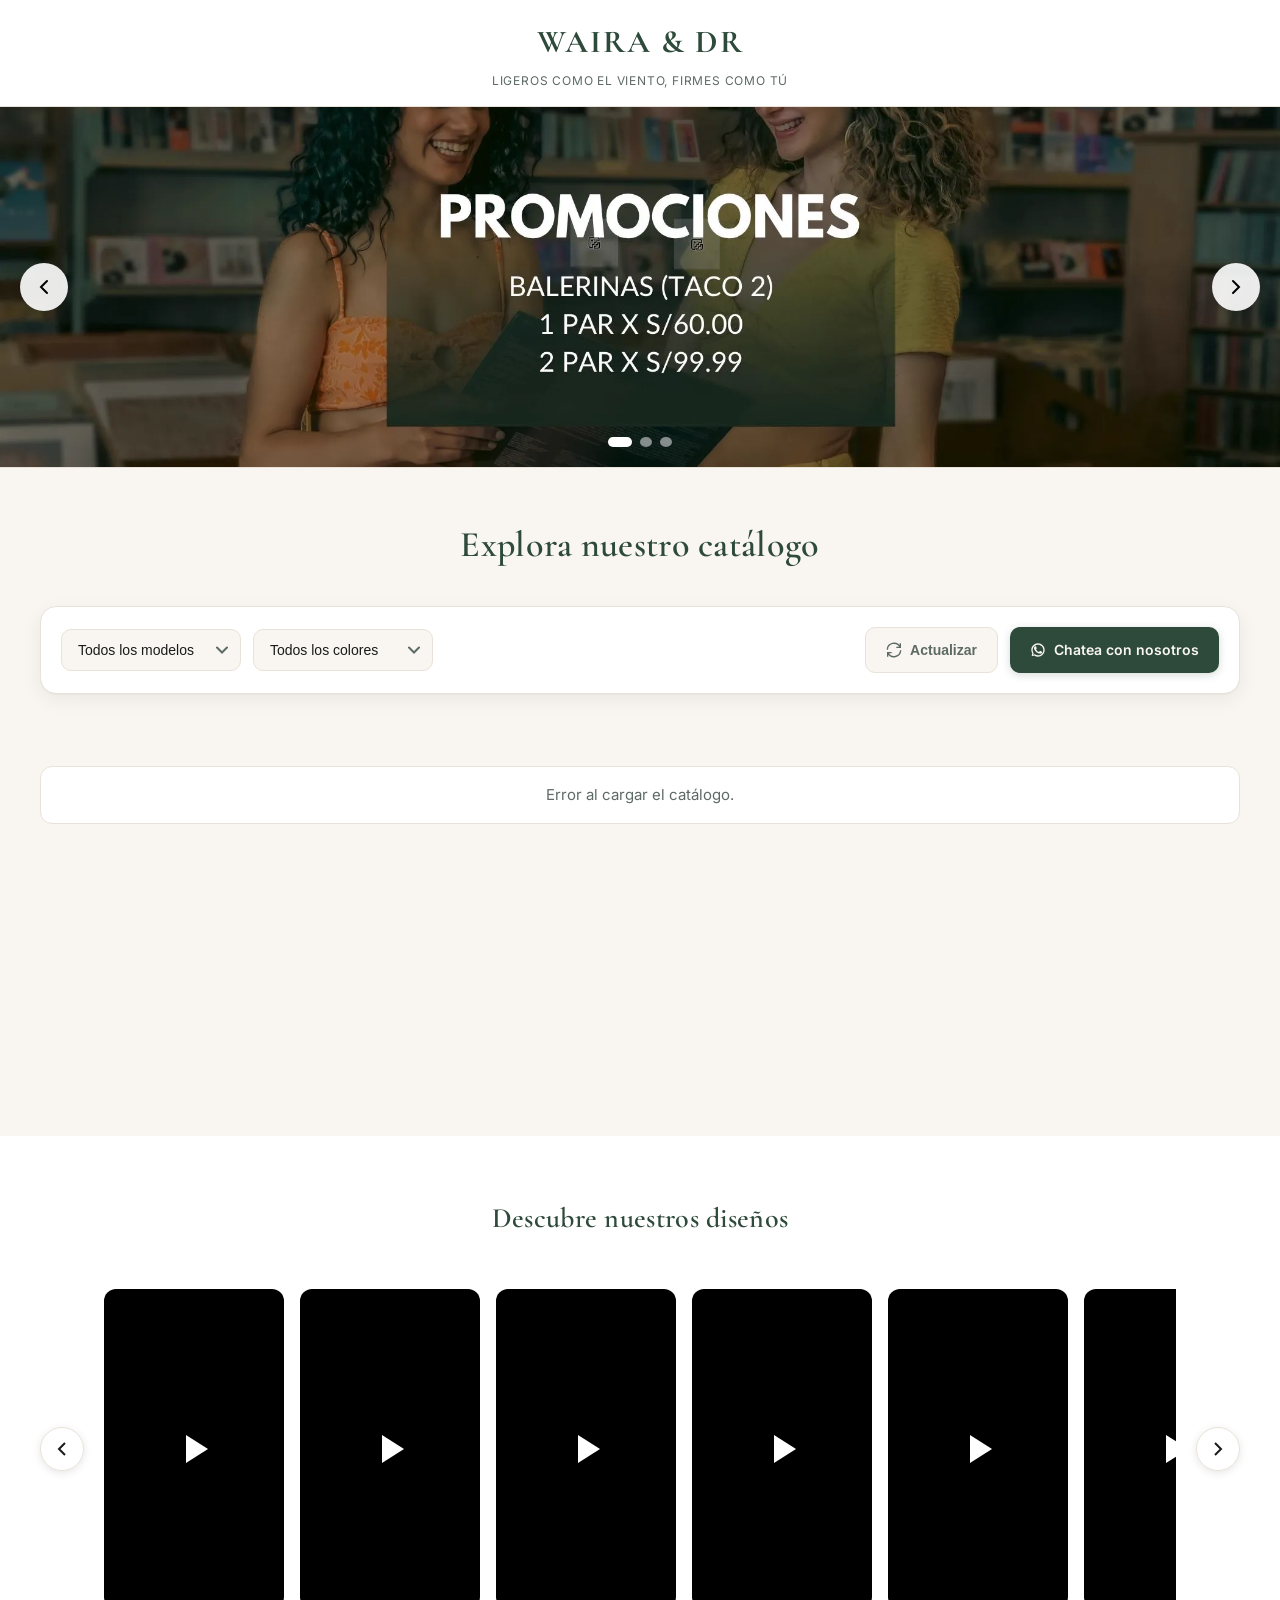
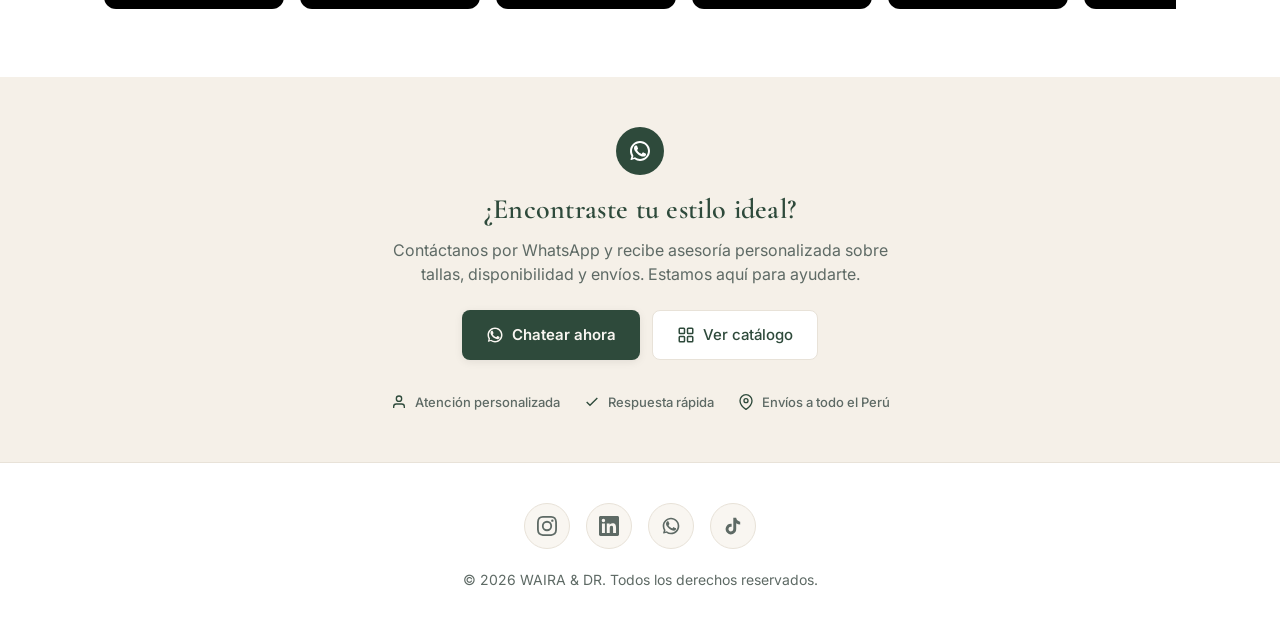
==== index.html @ fc1525b1 "portadas web primer intento" ====
<!doctype html>
<html lang="es">
<head>
  <meta charset="utf-8" />
  <meta name="viewport" content="width=device-width, initial-scale=1" />
  <title>WAIRA & DR — Calzado femenino</title>
  <meta name="description" content="Calzado femenino con estética cálida. Descubre modelos por nombre y color, tallas disponibles y stock consolidado.">
  <!-- Tipografías -->
  <link rel="preconnect" href="https://fonts.gstatic.com" crossorigin>
  <link rel="preconnect" href="https://fonts.googleapis.com">
  <link href="https://fonts.googleapis.com/css2?family=Cormorant+Garamond:wght@500;600;700&family=Inter:wght@400;500;600;700&display=swap" rel="stylesheet">
  <link rel="stylesheet" href="styles.css" />
</head>
<body>
  <!-- Header moderno -->
  <header class="hero-nav">
    <div class="hero-nav-content">
      <strong class="logo-large">WAIRA & DR</strong>
      <p class="tagline">Ligeros como el viento, firmes como tú</p>
    </div>
  </header>

  <!-- Hero section con carrusel -->
  <section class="hero">
    <div class="carousel">
      <div class="carousel-track" id="carouselTrack">
        <!-- Slide 1 -->
        <div class="carousel-slide">
          <img src="assets/img/hero-1.webp" alt="Colección WAIRA & DR" loading="eager">
        </div>
        <!-- Slide 2 -->
        <div class="carousel-slide">
          <img src="assets/img/hero-2.webp" alt="Calzado minimalista" loading="eager">
        </div>
        <!-- Slide 3 -->
        <div class="carousel-slide">
          <img src="assets/img/hero-3.webp" alt="Nuevos diseños" loading="eager">
        </div>
      </div>

      <!-- Navegación -->
      <button class="carousel-nav carousel-nav-prev" aria-label="Anterior">
        <svg width="24" height="24" viewBox="0 0 24 24" fill="none" stroke="currentColor" stroke-width="2" stroke-linecap="round">
          <path d="M15 18l-6-6 6-6"/>
        </svg>
      </button>
      <button class="carousel-nav carousel-nav-next" aria-label="Siguiente">
        <svg width="24" height="24" viewBox="0 0 24 24" fill="none" stroke="currentColor" stroke-width="2" stroke-linecap="round">
          <path d="M9 18l6-6-6-6"/>
        </svg>
      </button>

      <!-- Indicadores -->
      <div class="carousel-indicators" id="carouselIndicators"></div>
    </div>
  </section>

  <!-- Catálogo -->
  <main class="catalog-section">
    <div class="catalog-container">
      <h2 class="catalog-title">Explora nuestro catálogo</h2>

      <!-- Filtros modernos -->
      <div class="filters-modern">
        <div class="filters-row">
          <select id="filtroNombre" class="filter-select">
            <option value="" selected>Todos los modelos</option>
          </select>
          <select id="filtroColor" class="filter-select">
            <option value="" selected>Todos los colores</option>
          </select>
          <!-- <label class="filter-checkbox">
            <input type="checkbox" id="soloDisp">
            <span>Solo disponibles</span>
          </label> -->
        </div>
        <div class="action-buttons">
          <button id="refresh" class="btn-refresh btn-secondary">
            <svg width="16" height="16" viewBox="0 0 24 24" fill="none" stroke="currentColor" stroke-width="2">
              <path d="M21.5 2v6h-6M2.5 22v-6h6M2 11.5a10 10 0 0 1 18.8-4.3M22 12.5a10 10 0 0 1-18.8 4.2"/>
            </svg>
            Actualizar
          </button>
          <a href="https://wa.me/51906396063?text=Hola%2C%20tengo%20una%20consulta%20sobre%20sus%20productos" target="_blank" rel="noopener noreferrer" class="btn-refresh btn-primary">
            <svg width="16" height="16" viewBox="0 0 24 24" fill="none" xmlns="http://www.w3.org/2000/svg">
              <path d="M17.472 14.382c-.297-.149-1.758-.867-2.03-.967-.273-.099-.471-.148-.67.15-.197.297-.767.966-.94 1.164-.173.199-.347.223-.644.075-.297-.15-1.255-.463-2.39-1.475-.883-.788-1.48-1.761-1.653-2.059-.173-.297-.018-.458.13-.606.134-.133.298-.347.446-.52.149-.174.198-.298.298-.497.099-.198.05-.371-.025-.52-.075-.149-.669-1.612-.916-2.207-.242-.579-.487-.5-.669-.51-.173-.008-.371-.01-.57-.01-.198 0-.52.074-.792.372-.272.297-1.04 1.016-1.04 2.479 0 1.462 1.065 2.875 1.213 3.074.149.198 2.096 3.2 5.077 4.487.709.306 1.262.489 1.694.625.712.227 1.36.195 1.871.118.571-.085 1.758-.719 2.006-1.413.248-.694.248-1.289.173-1.413-.074-.124-.272-.198-.57-.347z" fill="currentColor"/>
              <path d="M12 2C6.477 2 2 6.477 2 12c0 1.89.525 3.66 1.438 5.168L2.546 20.2c-.157.47.302.928.772.772l3.032-.892A9.958 9.958 0 0012 22c5.523 0 10-4.477 10-10S17.523 2 12 2zm0 18c-1.706 0-3.305-.535-4.61-1.447l-.33-.233-2.246.66.66-2.246-.233-.33A7.958 7.958 0 014 12c0-4.411 3.589-8 8-8s8 3.589 8 8-3.589 8-8 8z" fill="currentColor"/>
            </svg>
            Chatea con nosotros
          </a>
        </div>
      </div>

      <!-- Grid de productos -->
      <div id="grid" class="grid"></div>
      <p id="estado" class="catalog-status"></p>
    </div>
  </main>

  <!-- Sección de Videos -->
  <section class="video-section">
    <div class="video-container">
      <h2 class="video-section-title">Descubre nuestros diseños</h2>
      <div class="video-carousel">
        <button class="video-nav video-nav-prev" aria-label="Anterior">
          <svg width="24" height="24" viewBox="0 0 24 24" fill="none" stroke="currentColor" stroke-width="2">
            <path d="M15 18l-6-6 6-6"/>
          </svg>
        </button>

        <div class="video-thumbnails" id="videoThumbnails">
          <!-- Video 1 -->
          <div class="video-thumb" data-video="assets/video/video-1.mp4">
            <video muted playsinline preload="metadata">
              <source src="assets/video/video-1.mp4" type="video/mp4">
            </video>
            <div class="video-play-icon">
              <svg width="48" height="48" viewBox="0 0 24 24" fill="white">
                <path d="M8 5v14l11-7z"/>
              </svg>
            </div>
          </div>

          <!-- Video 2 -->
          <div class="video-thumb" data-video="assets/video/video-2.mp4">
            <video muted playsinline preload="metadata">
              <source src="assets/video/video-2.mp4" type="video/mp4">
            </video>
            <div class="video-play-icon">
              <svg width="48" height="48" viewBox="0 0 24 24" fill="white">
                <path d="M8 5v14l11-7z"/>
              </svg>
            </div>
          </div>

          <!-- Video 3 -->
          <div class="video-thumb" data-video="assets/video/video-3.mp4">
            <video muted playsinline preload="metadata">
              <source src="assets/video/video-3.mp4" type="video/mp4">
            </video>
            <div class="video-play-icon">
              <svg width="48" height="48" viewBox="0 0 24 24" fill="white">
                <path d="M8 5v14l11-7z"/>
              </svg>
            </div>
          </div>

          <!-- Video 4 -->
          <div class="video-thumb" data-video="assets/video/video-4.mp4">
            <video muted playsinline preload="metadata">
              <source src="assets/video/video-4.mp4" type="video/mp4">
            </video>
            <div class="video-play-icon">
              <svg width="48" height="48" viewBox="0 0 24 24" fill="white">
                <path d="M8 5v14l11-7z"/>
              </svg>
            </div>
          </div>

          <!-- Video 5 -->
          <div class="video-thumb" data-video="assets/video/video-5.mp4">
            <video muted playsinline preload="metadata">
              <source src="assets/video/video-5.mp4" type="video/mp4">
            </video>
            <div class="video-play-icon">
              <svg width="48" height="48" viewBox="0 0 24 24" fill="white">
                <path d="M8 5v14l11-7z"/>
              </svg>
            </div>
          </div>

          <!-- Video 6 -->
          <div class="video-thumb" data-video="assets/video/video-6.mp4">
            <video muted playsinline preload="metadata">
              <source src="assets/video/video-6.mp4" type="video/mp4">
            </video>
            <div class="video-play-icon">
              <svg width="48" height="48" viewBox="0 0 24 24" fill="white">
                <path d="M8 5v14l11-7z"/>
              </svg>
            </div>
          </div>

          <!-- Video 7 -->
          <div class="video-thumb" data-video="assets/video/video-7.mp4">
            <video muted playsinline preload="metadata">
              <source src="assets/video/video-7.mp4" type="video/mp4">
            </video>
            <div class="video-play-icon">
              <svg width="48" height="48" viewBox="0 0 24 24" fill="white">
                <path d="M8 5v14l11-7z"/>
              </svg>
            </div>
          </div>

          <!-- Video 8 -->
          <div class="video-thumb" data-video="assets/video/video-8.mp4">
            <video muted playsinline preload="metadata">
              <source src="assets/video/video-8.mp4" type="video/mp4">
            </video>
            <div class="video-play-icon">
              <svg width="48" height="48" viewBox="0 0 24 24" fill="white">
                <path d="M8 5v14l11-7z"/>
              </svg>
            </div>
          </div>
        </div>

        <button class="video-nav video-nav-next" aria-label="Siguiente">
          <svg width="24" height="24" viewBox="0 0 24 24" fill="none" stroke="currentColor" stroke-width="2">
            <path d="M9 18l6-6-6-6"/>
          </svg>
        </button>
      </div>
    </div>
  </section>

  <!-- Modal de Video -->
  <div class="video-modal" id="videoModal">
    <div class="video-modal-content">
      <button class="video-modal-close" id="closeModal" aria-label="Cerrar">
        <svg width="24" height="24" viewBox="0 0 24 24" fill="none" stroke="currentColor" stroke-width="2">
          <path d="M18 6L6 18M6 6l12 12"/>
        </svg>
      </button>

      <button class="video-modal-nav video-modal-prev" id="prevVideo" aria-label="Video anterior">
        <svg width="24" height="24" viewBox="0 0 24 24" fill="none" stroke="currentColor" stroke-width="2">
          <path d="M15 18l-6-6 6-6"/>
        </svg>
      </button>

      <video id="modalVideo" controls playsinline>
        <source src="" type="video/mp4">
      </video>

      <button class="video-modal-nav video-modal-next" id="nextVideo" aria-label="Siguiente video">
        <svg width="24" height="24" viewBox="0 0 24 24" fill="none" stroke="currentColor" stroke-width="2">
          <path d="M9 18l6-6-6-6"/>
        </svg>
      </button>

      <div class="video-pagination" id="videoPagination"></div>
    </div>
  </div>

  <!-- Sección CTA -->
  <section class="cta-section">
    <div class="cta-container">
      <div class="cta-icon">
        <svg viewBox="0 0 24 24" fill="none" xmlns="http://www.w3.org/2000/svg">
          <path d="M17.472 14.382c-.297-.149-1.758-.867-2.03-.967-.273-.099-.471-.148-.67.15-.197.297-.767.966-.94 1.164-.173.199-.347.223-.644.075-.297-.15-1.255-.463-2.39-1.475-.883-.788-1.48-1.761-1.653-2.059-.173-.297-.018-.458.13-.606.134-.133.298-.347.446-.52.149-.174.198-.298.298-.497.099-.198.05-.371-.025-.52-.075-.149-.669-1.612-.916-2.207-.242-.579-.487-.5-.669-.51-.173-.008-.371-.01-.57-.01-.198 0-.52.074-.792.372-.272.297-1.04 1.016-1.04 2.479 0 1.462 1.065 2.875 1.213 3.074.149.198 2.096 3.2 5.077 4.487.709.306 1.262.489 1.694.625.712.227 1.36.195 1.871.118.571-.085 1.758-.719 2.006-1.413.248-.694.248-1.289.173-1.413-.074-.124-.272-.198-.57-.347z" fill="currentColor"/>
          <path d="M12 2C6.477 2 2 6.477 2 12c0 1.89.525 3.66 1.438 5.168L2.546 20.2c-.157.47.302.928.772.772l3.032-.892A9.958 9.958 0 0012 22c5.523 0 10-4.477 10-10S17.523 2 12 2zm0 18c-1.706 0-3.305-.535-4.61-1.447l-.33-.233-2.246.66.66-2.246-.233-.33A7.958 7.958 0 014 12c0-4.411 3.589-8 8-8s8 3.589 8 8-3.589 8-8 8z" fill="currentColor"/>
        </svg>
      </div>

      <h2 class="cta-title">¿Encontraste tu estilo ideal?</h2>
      <p class="cta-subtitle">Contáctanos por WhatsApp y recibe asesoría personalizada sobre tallas, disponibilidad y envíos. Estamos aquí para ayudarte.</p>

      <div class="cta-buttons">
        <a href="https://wa.me/51906396063?text=Hola%2C%20me%20interesa%20conocer%20más%20sobre%20sus%20productos" target="_blank" rel="noopener noreferrer" class="btn-cta-primary">
          <svg viewBox="0 0 24 24" fill="none" xmlns="http://www.w3.org/2000/svg">
            <path d="M17.472 14.382c-.297-.149-1.758-.867-2.03-.967-.273-.099-.471-.148-.67.15-.197.297-.767.966-.94 1.164-.173.199-.347.223-.644.075-.297-.15-1.255-.463-2.39-1.475-.883-.788-1.48-1.761-1.653-2.059-.173-.297-.018-.458.13-.606.134-.133.298-.347.446-.52.149-.174.198-.298.298-.497.099-.198.05-.371-.025-.52-.075-.149-.669-1.612-.916-2.207-.242-.579-.487-.5-.669-.51-.173-.008-.371-.01-.57-.01-.198 0-.52.074-.792.372-.272.297-1.04 1.016-1.04 2.479 0 1.462 1.065 2.875 1.213 3.074.149.198 2.096 3.2 5.077 4.487.709.306 1.262.489 1.694.625.712.227 1.36.195 1.871.118.571-.085 1.758-.719 2.006-1.413.248-.694.248-1.289.173-1.413-.074-.124-.272-.198-.57-.347z" fill="currentColor"/>
            <path d="M12 2C6.477 2 2 6.477 2 12c0 1.89.525 3.66 1.438 5.168L2.546 20.2c-.157.47.302.928.772.772l3.032-.892A9.958 9.958 0 0012 22c5.523 0 10-4.477 10-10S17.523 2 12 2zm0 18c-1.706 0-3.305-.535-4.61-1.447l-.33-.233-2.246.66.66-2.246-.233-.33A7.958 7.958 0 014 12c0-4.411 3.589-8 8-8s8 3.589 8 8-3.589 8-8 8z" fill="currentColor"/>
          </svg>
          Chatear ahora
        </a>
        <a href="#grid" class="btn-cta-secondary">
          <svg viewBox="0 0 24 24" fill="none" stroke="currentColor" stroke-width="2" xmlns="http://www.w3.org/2000/svg">
            <rect x="3" y="3" width="7" height="7" rx="1"/>
            <rect x="14" y="3" width="7" height="7" rx="1"/>
            <rect x="14" y="14" width="7" height="7" rx="1"/>
            <rect x="3" y="14" width="7" height="7" rx="1"/>
          </svg>
          Ver catálogo
        </a>
      </div>

      <div class="cta-features">
        <div class="cta-feature">
          <svg viewBox="0 0 24 24" fill="none" stroke="currentColor" stroke-width="2" xmlns="http://www.w3.org/2000/svg">
            <path d="M20 21v-2a4 4 0 0 0-4-4H8a4 4 0 0 0-4 4v2"/>
            <circle cx="12" cy="7" r="4"/>
          </svg>
          Atención personalizada
        </div>
        <div class="cta-feature">
          <svg viewBox="0 0 24 24" fill="none" stroke="currentColor" stroke-width="2" xmlns="http://www.w3.org/2000/svg">
            <polyline points="20 6 9 17 4 12"/>
          </svg>
          Respuesta rápida
        </div>
        <div class="cta-feature">
          <svg viewBox="0 0 24 24" fill="none" stroke="currentColor" stroke-width="2" xmlns="http://www.w3.org/2000/svg">
            <path d="M21 10c0 7-9 13-9 13s-9-6-9-13a9 9 0 0 1 18 0z"/>
            <circle cx="12" cy="10" r="3"/>
          </svg>
          Envíos a todo el Perú
        </div>
      </div>
    </div>
  </section>

  <!-- Footer con redes sociales -->
  <footer class="footer">
    <div class="footer-content">
      <!-- Redes sociales -->
      <div class="social-links">
        <a href="https://www.instagram.com/waira.dr/" target="_blank" rel="noopener noreferrer" aria-label="Instagram" class="social-link">
          <svg width="24" height="24" viewBox="0 0 24 24" fill="none" xmlns="http://www.w3.org/2000/svg">
            <path d="M12 2.163c3.204 0 3.584.012 4.85.07 3.252.148 4.771 1.691 4.919 4.919.058 1.265.069 1.645.069 4.849 0 3.205-.012 3.584-.069 4.849-.149 3.225-1.664 4.771-4.919 4.919-1.266.058-1.644.07-4.85.07-3.204 0-3.584-.012-4.849-.07-3.26-.149-4.771-1.699-4.919-4.92-.058-1.265-.07-1.644-.07-4.849 0-3.204.013-3.583.07-4.849.149-3.227 1.664-4.771 4.919-4.919 1.266-.057 1.645-.069 4.849-.069zM12 0C8.741 0 8.333.014 7.053.072 2.695.272.273 2.69.073 7.052.014 8.333 0 8.741 0 12c0 3.259.014 3.668.072 4.948.2 4.358 2.618 6.78 6.98 6.98C8.333 23.986 8.741 24 12 24c3.259 0 3.668-.014 4.948-.072 4.354-.2 6.782-2.618 6.979-6.98.059-1.28.073-1.689.073-4.948 0-3.259-.014-3.667-.072-4.947-.196-4.354-2.617-6.78-6.979-6.98C15.668.014 15.259 0 12 0zm0 5.838a6.162 6.162 0 100 12.324 6.162 6.162 0 000-12.324zM12 16a4 4 0 110-8 4 4 0 010 8zm6.406-11.845a1.44 1.44 0 100 2.881 1.44 1.44 0 000-2.881z" fill="currentColor"/>
          </svg>
        </a>
        <a href="https://www.linkedin.com/company/waira-dr/" target="_blank" rel="noopener noreferrer" aria-label="LinkedIn" class="social-link">
          <svg width="24" height="24" viewBox="0 0 24 24" fill="none" xmlns="http://www.w3.org/2000/svg">
            <path d="M20.447 20.452h-3.554v-5.569c0-1.328-.027-3.037-1.852-3.037-1.853 0-2.136 1.445-2.136 2.939v5.667H9.351V9h3.414v1.561h.046c.477-.9 1.637-1.85 3.37-1.85 3.601 0 4.267 2.37 4.267 5.455v6.286zM5.337 7.433a2.062 2.062 0 01-2.063-2.065 2.064 2.064 0 112.063 2.065zm1.782 13.019H3.555V9h3.564v11.452zM22.225 0H1.771C.792 0 0 .774 0 1.729v20.542C0 23.227.792 24 1.771 24h20.451C23.2 24 24 23.227 24 22.271V1.729C24 .774 23.2 0 22.222 0h.003z" fill="currentColor"/>
          </svg>
        </a>
        <a href="https://wa.me/51906396063" target="_blank" rel="noopener noreferrer" aria-label="WhatsApp" class="social-link">
          <svg width="24" height="24" viewBox="0 0 24 24" fill="none" xmlns="http://www.w3.org/2000/svg">
            <path d="M17.472 14.382c-.297-.149-1.758-.867-2.03-.967-.273-.099-.471-.148-.67.15-.197.297-.767.966-.94 1.164-.173.199-.347.223-.644.075-.297-.15-1.255-.463-2.39-1.475-.883-.788-1.48-1.761-1.653-2.059-.173-.297-.018-.458.13-.606.134-.133.298-.347.446-.52.149-.174.198-.298.298-.497.099-.198.05-.371-.025-.52-.075-.149-.669-1.612-.916-2.207-.242-.579-.487-.5-.669-.51-.173-.008-.371-.01-.57-.01-.198 0-.52.074-.792.372-.272.297-1.04 1.016-1.04 2.479 0 1.462 1.065 2.875 1.213 3.074.149.198 2.096 3.2 5.077 4.487.709.306 1.262.489 1.694.625.712.227 1.36.195 1.871.118.571-.085 1.758-.719 2.006-1.413.248-.694.248-1.289.173-1.413-.074-.124-.272-.198-.57-.347z" fill="currentColor"/>
            <path d="M12 2C6.477 2 2 6.477 2 12c0 1.89.525 3.66 1.438 5.168L2.546 20.2c-.157.47.302.928.772.772l3.032-.892A9.958 9.958 0 0012 22c5.523 0 10-4.477 10-10S17.523 2 12 2zm0 18c-1.706 0-3.305-.535-4.61-1.447l-.33-.233-2.246.66.66-2.246-.233-.33A7.958 7.958 0 014 12c0-4.411 3.589-8 8-8s8 3.589 8 8-3.589 8-8 8z" fill="currentColor"/>
          </svg>
        </a>
        <a href="https://www.tiktok.com/@waira.dr" target="_blank" rel="noopener noreferrer" aria-label="TikTok" class="social-link">
          <svg width="24" height="24" viewBox="0 0 24 24" fill="none" xmlns="http://www.w3.org/2000/svg">
            <path d="M19.59 6.69a4.83 4.83 0 01-3.77-4.25V2h-3.45v13.67a2.89 2.89 0 01-5.2 1.74 2.89 2.89 0 012.31-4.64 2.93 2.93 0 01.88.13V9.4a6.84 6.84 0 00-1-.05A6.33 6.33 0 005 20.1a6.34 6.34 0 0010.86-4.43v-7a8.16 8.16 0 004.77 1.52v-3.4a4.85 4.85 0 01-1-.1z" fill="currentColor"/>
          </svg>
        </a>
      </div>

      <p class="footer-text">&copy; <span id="year"></span> WAIRA & DR. Todos los derechos reservados.</p>
    </div>
  </footer>

  <script>
    // Año dinámico en footer
    document.getElementById('year').textContent = new Date().getFullYear();

    // ===== CARRUSEL =====
    const track = document.getElementById('carouselTrack');
    const slides = track.querySelectorAll('.carousel-slide');
    const prevBtn = document.querySelector('.carousel-nav-prev');
    const nextBtn = document.querySelector('.carousel-nav-next');
    const indicatorsContainer = document.getElementById('carouselIndicators');

    let currentSlide = 0;
    const totalSlides = slides.length;

    // Crear indicadores
    for (let i = 0; i < totalSlides; i++) {
      const indicator = document.createElement('button');
      indicator.className = 'carousel-indicator';
      indicator.setAttribute('aria-label', `Ir a slide ${i + 1}`);
      if (i === 0) indicator.classList.add('active');
      indicator.addEventListener('click', () => goToSlide(i));
      indicatorsContainer.appendChild(indicator);
    }

    const indicators = indicatorsContainer.querySelectorAll('.carousel-indicator');

    function updateCarousel() {
      track.style.transform = `translateX(-${currentSlide * 100}%)`;
      indicators.forEach((ind, i) => {
        ind.classList.toggle('active', i === currentSlide);
      });
    }

    function goToSlide(index) {
      currentSlide = index;
      updateCarousel();
    }

    function nextSlide() {
      currentSlide = (currentSlide + 1) % totalSlides;
      updateCarousel();
    }

    function prevSlide() {
      currentSlide = (currentSlide - 1 + totalSlides) % totalSlides;
      updateCarousel();
    }

    // Event listeners
    nextBtn.addEventListener('click', nextSlide);
    prevBtn.addEventListener('click', prevSlide);

    // Auto-play (cada 5 segundos)
    let autoplayInterval = setInterval(nextSlide, 5000);

    // Pausar autoplay en hover
    const carousel = document.querySelector('.carousel');
    carousel.addEventListener('mouseenter', () => {
      clearInterval(autoplayInterval);
    });
    carousel.addEventListener('mouseleave', () => {
      autoplayInterval = setInterval(nextSlide, 5000);
    });

    // Soporte para swipe en móvil
    let touchStartX = 0;
    let touchEndX = 0;

    carousel.addEventListener('touchstart', (e) => {
      touchStartX = e.changedTouches[0].screenX;
    });

    carousel.addEventListener('touchend', (e) => {
      touchEndX = e.changedTouches[0].screenX;
      if (touchStartX - touchEndX > 50) {
        nextSlide();
      } else if (touchEndX - touchStartX > 50) {
        prevSlide();
      }
    });

    // ===== CARRUSEL DE VIDEOS =====
    const videoThumbnails = document.getElementById('videoThumbnails');
    const videoThumbs = document.querySelectorAll('.video-thumb');
    const videoModal = document.getElementById('videoModal');
    const modalVideo = document.getElementById('modalVideo');
    const closeModal = document.getElementById('closeModal');
    const prevVideo = document.getElementById('prevVideo');
    const nextVideo = document.getElementById('nextVideo');
    const videoPagination = document.getElementById('videoPagination');
    const videoNavPrev = document.querySelector('.video-nav-prev');
    const videoNavNext = document.querySelector('.video-nav-next');

    let currentVideoIndex = 0;
    const totalVideos = videoThumbs.length;

    // Crear puntos de paginación
    for (let i = 0; i < totalVideos; i++) {
      const dot = document.createElement('div');
      dot.className = 'video-pagination-dot';
      if (i === 0) dot.classList.add('active');
      dot.addEventListener('click', () => openVideo(i));
      videoPagination.appendChild(dot);
    }

    const paginationDots = videoPagination.querySelectorAll('.video-pagination-dot');

    // Reproducir preview al pasar el mouse
    videoThumbs.forEach((thumb, index) => {
      const video = thumb.querySelector('video');

      thumb.addEventListener('mouseenter', () => {
        video.currentTime = 0;
        video.play().catch(() => {});
      });

      thumb.addEventListener('mouseleave', () => {
        video.pause();
        video.currentTime = 0;
      });

      thumb.addEventListener('click', () => {
        openVideo(index);
      });
    });

    // Abrir video en modal
    function openVideo(index) {
      currentVideoIndex = index;
      const videoSrc = videoThumbs[index].getAttribute('data-video');
      modalVideo.querySelector('source').src = videoSrc;
      modalVideo.load();
      modalVideo.play();
      videoModal.classList.add('active');
      document.body.style.overflow = 'hidden';
      updatePagination();
    }

    // Cerrar modal
    function closeVideoModal() {
      videoModal.classList.remove('active');
      modalVideo.pause();
      modalVideo.currentTime = 0;
      document.body.style.overflow = '';
    }

    closeModal.addEventListener('click', closeVideoModal);
    videoModal.addEventListener('click', (e) => {
      if (e.target === videoModal) {
        closeVideoModal();
      }
    });

    // Navegación de videos
    function showPrevVideo() {
      currentVideoIndex = (currentVideoIndex - 1 + totalVideos) % totalVideos;
      openVideo(currentVideoIndex);
    }

    function showNextVideo() {
      currentVideoIndex = (currentVideoIndex + 1) % totalVideos;
      openVideo(currentVideoIndex);
    }

    prevVideo.addEventListener('click', showPrevVideo);
    nextVideo.addEventListener('click', showNextVideo);

    // Actualizar paginación
    function updatePagination() {
      paginationDots.forEach((dot, i) => {
        dot.classList.toggle('active', i === currentVideoIndex);
      });
    }

    // Navegación del carrusel con scroll
    videoNavPrev.addEventListener('click', () => {
      videoThumbnails.scrollBy({
        left: -200,
        behavior: 'smooth'
      });
    });

    videoNavNext.addEventListener('click', () => {
      videoThumbnails.scrollBy({
        left: 200,
        behavior: 'smooth'
      });
    });

    // Teclas del teclado en modal
    document.addEventListener('keydown', (e) => {
      if (!videoModal.classList.contains('active')) return;

      if (e.key === 'Escape') {
        closeVideoModal();
      } else if (e.key === 'ArrowLeft') {
        showPrevVideo();
      } else if (e.key === 'ArrowRight') {
        showNextVideo();
      }
    });
  </script>

  <script src="main.js"></script>
</body>
</html>
---- styles.css ----
/* ==============================
   Tokens de diseño (paleta y base)
   ============================== */
:root{
  --brand:       #2E4A3B;  /* Verde bosque */
  --brand-ink:   #F9F6F1;  /* Texto sobre brand */
  --sage:        #9FB7A5;  /* Salvia apoyo */
  --champagne:   #E7D9C6;  /* Neutro cálido para superficies */
  --bg:          #F9F6F1;  /* Fondo general */
  --surface:     #FFFFFF;  /* Tarjetas blancas */
  --ink:         #1A1A1A;  /* Texto principal */
  --muted:       #5E6A65;  /* Texto secundario */
  --line:        #E8E2D8;  /* Líneas y bordes suaves */
  --shadow:      0 1px 1px rgba(0,0,0,.03), 0 6px 20px rgba(0,0,0,.06);
}

/* ==============================
   Base tipográfica y layout
   ============================== */
html,body{margin:0;padding:0}
body{
  background:var(--bg);
  color:var(--ink);
  font-family:Inter,system-ui,-apple-system,Segoe UI,Roboto,Helvetica,Arial,sans-serif;
  font-size:16px; line-height:1.6;
  -webkit-font-smoothing:antialiased; -moz-osx-font-smoothing:grayscale;
}
h1,h2,h3{
  font-family:"Cormorant Garamond", Georgia, "Times New Roman", serif;
  letter-spacing:.3px;
  margin:0 0 6px;
  color:var(--ink);
}
h1{ font-size:clamp(32px, 4vw, 44px); font-weight:700; line-height:1.1; }
h2{ font-size:clamp(22px, 2.6vw, 28px); font-weight:600; }
h3{ font-size:20px; font-weight:500; }
p{ margin:0 0 8px; color:var(--muted); }
a{ color:inherit; text-decoration:none; }
img{ max-width:100%; height:auto; display:block; }

.container{ max-width:1000px; margin:24px auto; padding:0 16px; }

/* ==============================
   Header & Hero
   ============================== */
.hero-nav{
  padding:16px 24px;
  background:var(--surface);
  border-bottom:1px solid var(--line);
  text-align:center;
}
.hero-nav-content{
  max-width:1200px;
  margin:0 auto;
}
.logo-large{
  font-family:"Cormorant Garamond", serif;
  font-size:clamp(24px, 4vw, 32px);
  font-weight:700;
  letter-spacing:2px;
  color:var(--brand);
  display:block;
}
.tagline{
  margin:4px 0 0;
  color:var(--muted);
  font-size:12px;
  letter-spacing:0.8px;
  text-transform:uppercase;
}

.hero{
  position:relative;
  overflow:hidden;
  background:var(--champagne);
  border-bottom:1px solid var(--line);
}

/* Carrusel */
.carousel{
  position:relative;
  width:100%;
  height:clamp(350px, 40vh, 500px);
  overflow:hidden;
}
.carousel-track{
  display:flex;
  transition:transform 0.5s ease-in-out;
  height:100%;
}
.carousel-slide{
  min-width:100%;
  height:100%;
  position:relative;
  display:flex;
  align-items:center;
  justify-content:center;
  background:linear-gradient(135deg,
    color-mix(in oklab, var(--champagne) 50%, white) 0%,
    color-mix(in oklab, var(--champagne) 80%, white) 100%);
}
.carousel-slide img{
  width:100%;
  height:100%;
  object-fit:cover;
  object-position:center;
}
.carousel-content{
  position:absolute;
  bottom:0;
  left:0;
  right:0;
  padding:40px 24px;
  background:linear-gradient(to top, rgba(0,0,0,0.7), transparent);
  color:white;
  text-align:center;
  z-index:2;
}
.carousel-title{
  font-size:clamp(32px, 5vw, 56px);
  margin:0 0 12px;
  line-height:1.1;
  text-shadow:0 2px 8px rgba(0,0,0,0.3);
}
.carousel-subtitle{
  font-size:clamp(14px, 2vw, 18px);
  margin:0;
  opacity:0.95;
  text-shadow:0 1px 4px rgba(0,0,0,0.3);
}

/* Indicadores */
.carousel-indicators{
  position:absolute;
  bottom:20px;
  left:50%;
  transform:translateX(-50%);
  display:flex;
  gap:8px;
  z-index:3;
}
.carousel-indicator{
  width:10px;
  height:10px;
  border-radius:50%;
  background:rgba(255,255,255,0.5);
  border:none;
  cursor:pointer;
  transition:background 0.3s ease, transform 0.2s ease;
}
.carousel-indicator:hover{
  background:rgba(255,255,255,0.8);
  transform:scale(1.2);
}
.carousel-indicator.active{
  background:white;
  width:24px;
  border-radius:5px;
}

/* Flechas de navegación */
.carousel-nav{
  position:absolute;
  top:50%;
  transform:translateY(-50%);
  background:rgba(255,255,255,0.9);
  border:none;
  width:48px;
  height:48px;
  border-radius:50%;
  cursor:pointer;
  display:flex;
  align-items:center;
  justify-content:center;
  z-index:3;
  transition:background 0.2s ease, transform 0.2s ease;
  box-shadow:0 2px 8px rgba(0,0,0,0.15);
}
.carousel-nav:hover{
  background:white;
  transform:translateY(-50%) scale(1.1);
}
.carousel-nav-prev{
  left:20px;
}
.carousel-nav-next{
  right:20px;
}

@media (max-width:720px){
  .carousel{
    height:clamp(300px, 60vh, 450px);
  }
  .carousel-content{
    padding:24px 16px;
  }
  .carousel-nav{
    width:40px;
    height:40px;
  }
  .carousel-nav-prev{
    left:12px;
  }
  .carousel-nav-next{
    right:12px;
  }
}

/* ==============================
   Catalog Section
   ============================== */
.catalog-section{
  background:var(--bg);
  padding:48px 0 80px;
  min-height:60vh;
}
.catalog-container{
  max-width:1200px;
  margin:0 auto;
  padding:0 24px;
}
.catalog-title{
  text-align:center;
  margin:0 0 32px;
  color:var(--brand);
  font-size:clamp(28px, 3vw, 36px);
}

/* ==============================
   Filtros Modernos
   ============================== */
.filters-modern{
  display:flex;
  justify-content:space-between;
  align-items:center;
  gap:20px;
  margin-bottom:40px;
  padding:20px;
  background:var(--surface);
  border:1px solid var(--line);
  border-radius:16px;
  box-shadow:var(--shadow);
  flex-wrap:wrap;
}
.filters-row{
  display:flex;
  gap:12px;
  flex-wrap:wrap;
  align-items:center;
  flex:1;
}
.filter-select{
  appearance:none;
  padding:12px 16px;
  border:1px solid var(--line);
  border-radius:10px;
  background:var(--bg);
  color:var(--ink);
  font-size:14px;
  min-width:180px;
  cursor:pointer;
  transition:border-color .2s ease, box-shadow .2s ease;
  background-image:url("data:image/svg+xml,%3Csvg width='12' height='8' viewBox='0 0 12 8' fill='none' xmlns='http://www.w3.org/2000/svg'%3E%3Cpath d='M1 1.5L6 6.5L11 1.5' stroke='%235E6A65' stroke-width='2' stroke-linecap='round'/%3E%3C/svg%3E");
  background-repeat:no-repeat;
  background-position:right 12px center;
  padding-right:36px;
}
.filter-select:hover{
  border-color:var(--sage);
}
.filter-select:focus{
  outline:none;
  border-color:var(--brand);
  box-shadow:0 0 0 3px color-mix(in oklab, var(--brand) 20%, transparent);
}

.filter-checkbox{
  display:flex;
  align-items:center;
  gap:8px;
  cursor:pointer;
  user-select:none;
  padding:8px 12px;
  border-radius:8px;
  transition:background .2s ease;
}
.filter-checkbox:hover{
  background:color-mix(in oklab, var(--sage) 10%, transparent);
}
.filter-checkbox input[type="checkbox"]{
  width:18px;
  height:18px;
  cursor:pointer;
  accent-color:var(--brand);
}
.filter-checkbox span{
  color:var(--muted);
  font-size:14px;
}

/* Contenedor de botones de acción */
.action-buttons{
  display:flex;
  gap:12px;
  flex-wrap:wrap;
}

/* Estilos base para botones */
.btn-refresh{
  display:flex;
  align-items:center;
  gap:8px;
  padding:12px 20px;
  border:none;
  border-radius:10px;
  font-weight:600;
  font-size:14px;
  cursor:pointer;
  transition:transform .15s ease, box-shadow .15s ease, background .2s ease;
  white-space:nowrap;
  text-decoration:none;
}
.btn-refresh svg{
  flex-shrink:0;
}
.btn-refresh:active{
  transform:translateY(0);
}

/* Botón primario (Chatea con nosotros) - Verde destacado */
.btn-primary{
  background:var(--brand);
  color:var(--brand-ink);
  box-shadow:0 2px 8px rgba(46, 74, 59, 0.2);
}
.btn-primary:hover{
  background:color-mix(in oklab, var(--brand) 85%, black);
  transform:translateY(-2px);
  box-shadow:0 6px 16px rgba(46, 74, 59, 0.3);
}

/* Botón secundario (Actualizar) - Gris claro */
.btn-secondary{
  background:var(--bg);
  color:var(--muted);
  border:1px solid var(--line);
}
.btn-secondary:hover{
  background:color-mix(in oklab, var(--sage) 15%, var(--bg));
  border-color:var(--sage);
  transform:translateY(-1px);
  box-shadow:0 2px 8px rgba(0, 0, 0, 0.08);
}

@media (max-width:768px){
  .filters-modern{
    flex-direction:column;
    align-items:stretch;
    padding:16px;
  }
  .filters-row{
    flex-direction:column;
    width:100%;
  }
  .filter-select{
    width:100%;
    min-width:auto;
  }
  .action-buttons{
    width:100%;
    flex-direction:column;
  }
  .btn-refresh{
    width:100%;
    justify-content:center;
    box-sizing:border-box;
  }
}

/* ==============================
   Grilla y tarjetas de producto
   ============================== */
.grid{
  display:grid;
  grid-template-columns:repeat(auto-fill, minmax(280px, 1fr));
  gap:24px;
  margin-top:0;
}
.card{
  background:var(--surface);
  border:1px solid var(--line);
  border-radius:20px;
  overflow:hidden;
  display:flex; flex-direction:column;
  box-shadow:0 2px 8px rgba(0,0,0,.04);
  transition:transform .2s ease, box-shadow .2s ease, border-color .2s ease;
  position:relative;
}
.card:hover{
  transform:translateY(-4px);
  box-shadow:0 12px 32px rgba(0,0,0,.1);
  border-color:color-mix(in oklab, var(--brand) 40%, var(--line));
}
/* Imagen con altura responsiva - muestra imagen completa sin recortes */
.card img{
  width: 100%;
  aspect-ratio: 1 / 1; /* Contenedor cuadrado para imágenes cuadradas */
  object-fit: contain; /* Muestra imagen completa SIN zoom ni recorte */
  object-position: center;
  background: var(--champagne);
  display: block;
}
@media (max-width: 720px){
  .card img{
    aspect-ratio: 1 / 1;
  }
}

.card .body{
  padding:18px;
}
.card h4{
  margin:0 0 8px;
  font-weight:700;
  font-size:16px;
  line-height:1.3;
}
.card p{
  margin:0;
  color:var(--muted);
  font-size:14px;
  line-height:1.5;
}

.catalog-status{
  text-align:center;
  color:var(--muted);
  margin-top:32px;
  font-size:15px;
  padding:16px;
  background:var(--surface);
  border-radius:12px;
  border:1px solid var(--line);
}

/* Chips de tallas */
.chips{ display:flex; gap:6px; flex-wrap:wrap; margin-top:8px; }
.chip{
  border:1px solid color-mix(in oklab, var(--sage) 30%, transparent);
  background:color-mix(in oklab, var(--sage) 15%, white);
  color:#2d3a35;
  border-radius:999px; padding:4px 8px; font-size:12px;
}
.chip.soldout{ opacity:.55; text-decoration:line-through; }

/* Estado agotado (del grupo) */
.card.agotado{ opacity:.8; position:relative; }
.card.agotado::after{
  content:"Agotado";
  position:absolute; top:10px; right:10px;
  padding:6px 10px; border-radius:999px;
  background:var(--ink); color:var(--brand-ink);
  font-size:12px; font-weight:600;
}

/* Precios en promoción - Catálogo */
.price-sale{
  font-weight:700;
  font-size:17px;
  color:#d32f2f; /* Rojo para destacar la oferta */
  margin-bottom:2px;
}
.price-original{
  font-size:13px;
  color:var(--muted);
  text-decoration:line-through;
}

/* Precios en promoción - Página de producto */
.price-sale-large{
  font-weight:700;
  font-size:24px;
  color:#d32f2f; /* Rojo para destacar la oferta */
  margin-bottom:4px;
}
.price-original-large{
  font-size:16px;
  color:var(--muted);
  text-decoration:line-through;
}

/* ==============================
   Responsive
   ============================== */
@media (max-width:768px){
  .grid{
    grid-template-columns:repeat(2, 1fr);
    gap:16px;
  }
  .catalog-container{
    padding:0 16px;
  }
}
@media (max-width:360px){
  .grid{
    grid-template-columns:1fr;
    gap:12px;
  }
}

/* ==============================
   Botón de Compra (estilo Shopify)
   ============================== */
.btn-comprar{
  display:flex;
  align-items:center;
  justify-content:center;
  gap:10px;
  width:100%;
  max-width:100%; /* previene overflow */
  background:var(--brand);
  color:var(--brand-ink);
  padding:16px 24px;
  border-radius:8px;
  font-weight:600;
  font-size:16px;
  border:none;
  cursor:pointer;
  transition:transform .15s ease, box-shadow .15s ease, background .15s ease;
  box-shadow:var(--shadow);
  text-align:center;
  box-sizing:border-box; /* incluye padding en el ancho */
}
.btn-comprar:hover{
  background:color-mix(in oklab, var(--brand) 85%, black);
  transform:translateY(-1px);
  box-shadow:0 4px 16px rgba(46, 74, 59, 0.25);
}
.btn-comprar:active{
  transform:translateY(0);
}
.btn-comprar:focus-visible{
  outline:3px solid color-mix(in oklab, var(--brand) 50%, transparent);
  outline-offset:2px;
}
.btn-comprar svg{
  flex-shrink:0;
}

/* Ajuste mobile para evitar desbordamiento */
@media (max-width:900px){
  .btn-comprar{
    padding:14px 20px;
  }
}

/* ==============================
   Footer
   ============================== */
.footer{
  background:var(--surface);
  border-top:1px solid var(--line);
  padding:40px 24px 32px;
  text-align:center;
}
.footer-content{
  max-width:1200px;
  margin:0 auto;
}

/* Redes sociales */
.social-links{
  display:flex;
  justify-content:center;
  gap:16px;
  margin-bottom:20px;
}
.social-link{
  display:flex;
  align-items:center;
  justify-content:center;
  width:44px;
  height:44px;
  border-radius:50%;
  background:var(--bg);
  color:var(--muted);
  border:1px solid var(--line);
  transition:all 0.3s ease;
  text-decoration:none;
}
.social-link:hover{
  background:var(--brand);
  color:var(--brand-ink);
  border-color:var(--brand);
  transform:translateY(-3px);
  box-shadow:0 4px 12px rgba(46, 74, 59, 0.2);
}
.social-link svg{
  width:20px;
  height:20px;
}

.footer-text{
  margin:0;
  color:var(--muted);
  font-size:14px;
}

@media (max-width:480px){
  .social-links{
    gap:12px;
  }
  .social-link{
    width:40px;
    height:40px;
  }
  .social-link svg{
    width:18px;
    height:18px;
  }
}

/* ==============================
   Sección de Videos
   ============================== */
.video-section{
  background:var(--surface);
  padding:60px 0;
}
.video-container{
  max-width:1200px;
  margin:0 auto;
  padding:0 24px;
}
.video-section-title{
  text-align:center;
  margin:0 0 40px;
  color:var(--brand);
}

/* Carrusel de thumbnails */
.video-carousel{
  position:relative;
  display:flex;
  align-items:center;
  gap:20px;
}
.video-thumbnails{
  display:flex;
  gap:16px;
  overflow-x:auto;
  scroll-behavior:smooth;
  padding:8px 0;
  scrollbar-width:none; /* Firefox */
}
.video-thumbnails::-webkit-scrollbar{
  display:none; /* Chrome, Safari */
}

.video-thumb{
  position:relative;
  flex-shrink:0;
  width:180px;
  height:320px; /* Aspect ratio 9:16 */
  border-radius:12px;
  overflow:hidden;
  cursor:pointer;
  transition:transform 0.3s ease, box-shadow 0.3s ease;
  background:#000; /* Fondo negro mientras carga el video */
}
.video-thumb:hover{
  transform:scale(1.05);
  box-shadow:0 8px 24px rgba(0,0,0,0.15);
}
.video-thumb video{
  width:100%;
  height:100%;
  object-fit:cover;
  pointer-events:none;
}
.video-play-icon{
  position:absolute;
  top:50%;
  left:50%;
  transform:translate(-50%, -50%);
  background:rgba(0,0,0,0.5);
  border-radius:50%;
  width:60px;
  height:60px;
  display:flex;
  align-items:center;
  justify-content:center;
  transition:background 0.3s ease;
  pointer-events:none;
}
.video-thumb:hover .video-play-icon{
  background:rgba(0,0,0,0.7);
}

/* Navegación del carrusel */
.video-nav{
  background:rgba(255,255,255,0.95);
  border:1px solid var(--line);
  width:44px;
  height:44px;
  border-radius:50%;
  cursor:pointer;
  display:flex;
  align-items:center;
  justify-content:center;
  transition:background 0.2s ease, transform 0.2s ease;
  box-shadow:0 2px 8px rgba(0,0,0,0.1);
  flex-shrink:0;
}
.video-nav:hover{
  background:white;
  transform:scale(1.1);
  box-shadow:0 4px 12px rgba(0,0,0,0.15);
}
.video-nav svg{
  color:var(--ink);
}

/* Modal de video */
.video-modal{
  display:none;
  position:fixed;
  top:0;
  left:0;
  width:100%;
  height:100%;
  background:rgba(0,0,0,0.95);
  z-index:1000;
  align-items:center;
  justify-content:center;
  padding:20px;
}
.video-modal.active{
  display:flex;
}
.video-modal-content{
  position:relative;
  max-width:500px;
  width:100%;
  max-height:90vh;
  background:black;
  border-radius:16px;
  overflow:hidden;
  box-shadow:0 20px 60px rgba(0,0,0,0.5);
}
.video-modal-content video{
  width:100%;
  height:auto;
  display:block;
}

/* Controles del modal */
.video-modal-close{
  position:absolute;
  top:16px;
  right:16px;
  background:rgba(255,255,255,0.9);
  backdrop-filter:blur(10px);
  border:none;
  width:40px;
  height:40px;
  border-radius:50%;
  cursor:pointer;
  display:flex;
  align-items:center;
  justify-content:center;
  z-index:10;
  transition:background 0.2s ease, transform 0.2s ease;
}
.video-modal-close:hover{
  background:white;
  transform:scale(1.1);
}
.video-modal-close svg{
  color:var(--ink);
}

.video-modal-nav{
  position:absolute;
  top:50%;
  transform:translateY(-50%);
  background:rgba(255,255,255,0.9);
  backdrop-filter:blur(10px);
  border:none;
  width:48px;
  height:48px;
  border-radius:8px;
  cursor:pointer;
  display:flex;
  align-items:center;
  justify-content:center;
  z-index:10;
  transition:background 0.2s ease, transform 0.2s ease;
}
.video-modal-nav:hover{
  background:white;
  transform:translateY(-50%) scale(1.05);
}
.video-modal-nav svg{
  color:var(--ink);
}
.video-modal-prev{
  left:16px;
}
.video-modal-next{
  right:16px;
}

/* Paginación del modal */
.video-pagination{
  position:absolute;
  bottom:20px;
  left:50%;
  transform:translateX(-50%);
  display:flex;
  gap:8px;
  z-index:10;
}
.video-pagination-dot{
  width:8px;
  height:8px;
  border-radius:50%;
  background:rgba(255,255,255,0.5);
  transition:background 0.3s ease, width 0.3s ease;
  cursor:pointer;
}
.video-pagination-dot.active{
  background:white;
  width:24px;
  border-radius:4px;
}

/* Responsive */
@media (max-width:768px){
  .video-section{
    padding:40px 0;
  }
  .video-container{
    padding:0 16px;
  }
  .video-section-title{
    font-size:24px;
    margin-bottom:24px;
  }
  .video-carousel{
    gap:12px;
  }
  .video-nav{
    width:36px;
    height:36px;
  }
  .video-thumb{
    width:160px;
    height:284px;
  }
  .video-play-icon{
    width:50px;
    height:50px;
  }
  .video-play-icon svg{
    width:40px;
    height:40px;
  }
  .video-modal{
    padding:16px;
  }
  .video-modal-content{
    max-width:100%;
    border-radius:12px;
  }
  .video-modal-nav{
    width:40px;
    height:40px;
  }
  .video-modal-prev{
    left:8px;
  }
  .video-modal-next{
    right:8px;
  }
}

@media (max-width:480px){
  .video-nav{
    display:none;
  }
  .video-carousel{
    gap:0;
  }
  .video-thumb{
    width:140px;
    height:248px;
  }
}

/* ==============================
   Sección CTA
   ============================== */
.cta-section{
  background:#F5F0E8;
  padding:50px 0;
  position:relative;
}
.cta-container{
  max-width:700px;
  margin:0 auto;
  padding:0 24px;
  text-align:center;
}
.cta-icon{
  width:48px;
  height:48px;
  margin:0 auto 16px;
  background:var(--brand);
  border-radius:50%;
  display:flex;
  align-items:center;
  justify-content:center;
  color:white;
}
.cta-icon svg{
  width:24px;
  height:24px;
}
.cta-title{
  font-size:clamp(22px, 3vw, 28px);
  color:var(--brand);
  margin:0 0 10px;
  font-weight:600;
  line-height:1.3;
}
.cta-subtitle{
  font-size:clamp(14px, 1.8vw, 16px);
  color:var(--muted);
  margin:0 0 24px;
  line-height:1.5;
  max-width:500px;
  margin-left:auto;
  margin-right:auto;
}
.cta-buttons{
  display:flex;
  gap:12px;
  justify-content:center;
  flex-wrap:wrap;
}
.btn-cta-primary{
  display:inline-flex;
  align-items:center;
  gap:8px;
  padding:12px 24px;
  background:var(--brand);
  color:var(--brand-ink);
  border:none;
  border-radius:8px;
  font-size:15px;
  font-weight:600;
  text-decoration:none;
  cursor:pointer;
  transition:all 0.2s ease;
  box-shadow:0 2px 8px rgba(0,0,0,0.08);
}
.btn-cta-primary:hover{
  transform:translateY(-2px);
  box-shadow:0 4px 12px rgba(0,0,0,0.12);
}
.btn-cta-primary svg{
  width:18px;
  height:18px;
}
.btn-cta-secondary{
  display:inline-flex;
  align-items:center;
  gap:8px;
  padding:12px 24px;
  background:white;
  color:var(--brand);
  border:1px solid var(--line);
  border-radius:8px;
  font-size:15px;
  font-weight:500;
  text-decoration:none;
  cursor:pointer;
  transition:all 0.2s ease;
}
.btn-cta-secondary:hover{
  border-color:var(--brand);
  background:var(--surface);
  transform:translateY(-2px);
}
.btn-cta-secondary svg{
  width:18px;
  height:18px;
}
.cta-features{
  display:flex;
  gap:24px;
  justify-content:center;
  margin-top:32px;
  flex-wrap:wrap;
}
.cta-feature{
  display:flex;
  align-items:center;
  gap:8px;
  color:var(--muted);
  font-size:13px;
  font-weight:500;
}
.cta-feature svg{
  width:16px;
  height:16px;
  color:var(--brand);
  flex-shrink:0;
}

@media (max-width:640px){
  .cta-section{
    padding:40px 0;
  }
  .cta-container{
    padding:0 20px;
  }
  .cta-title{
    font-size:20px;
  }
  .cta-subtitle{
    font-size:14px;
    margin-bottom:20px;
  }
  .cta-buttons{
    flex-direction:column;
    align-items:stretch;
    gap:10px;
  }
  .btn-cta-primary,
  .btn-cta-secondary{
    justify-content:center;
    padding:11px 20px;
    font-size:14px;
  }
  .cta-features{
    flex-direction:column;
    gap:12px;
    align-items:center;
    margin-top:24px;
  }
}

/* ==============================
   Accesibilidad visual
   ============================== */
:focus-visible{
  outline:2px solid color-mix(in oklab, var(--brand) 55%, transparent);
  outline-offset:2px;
}
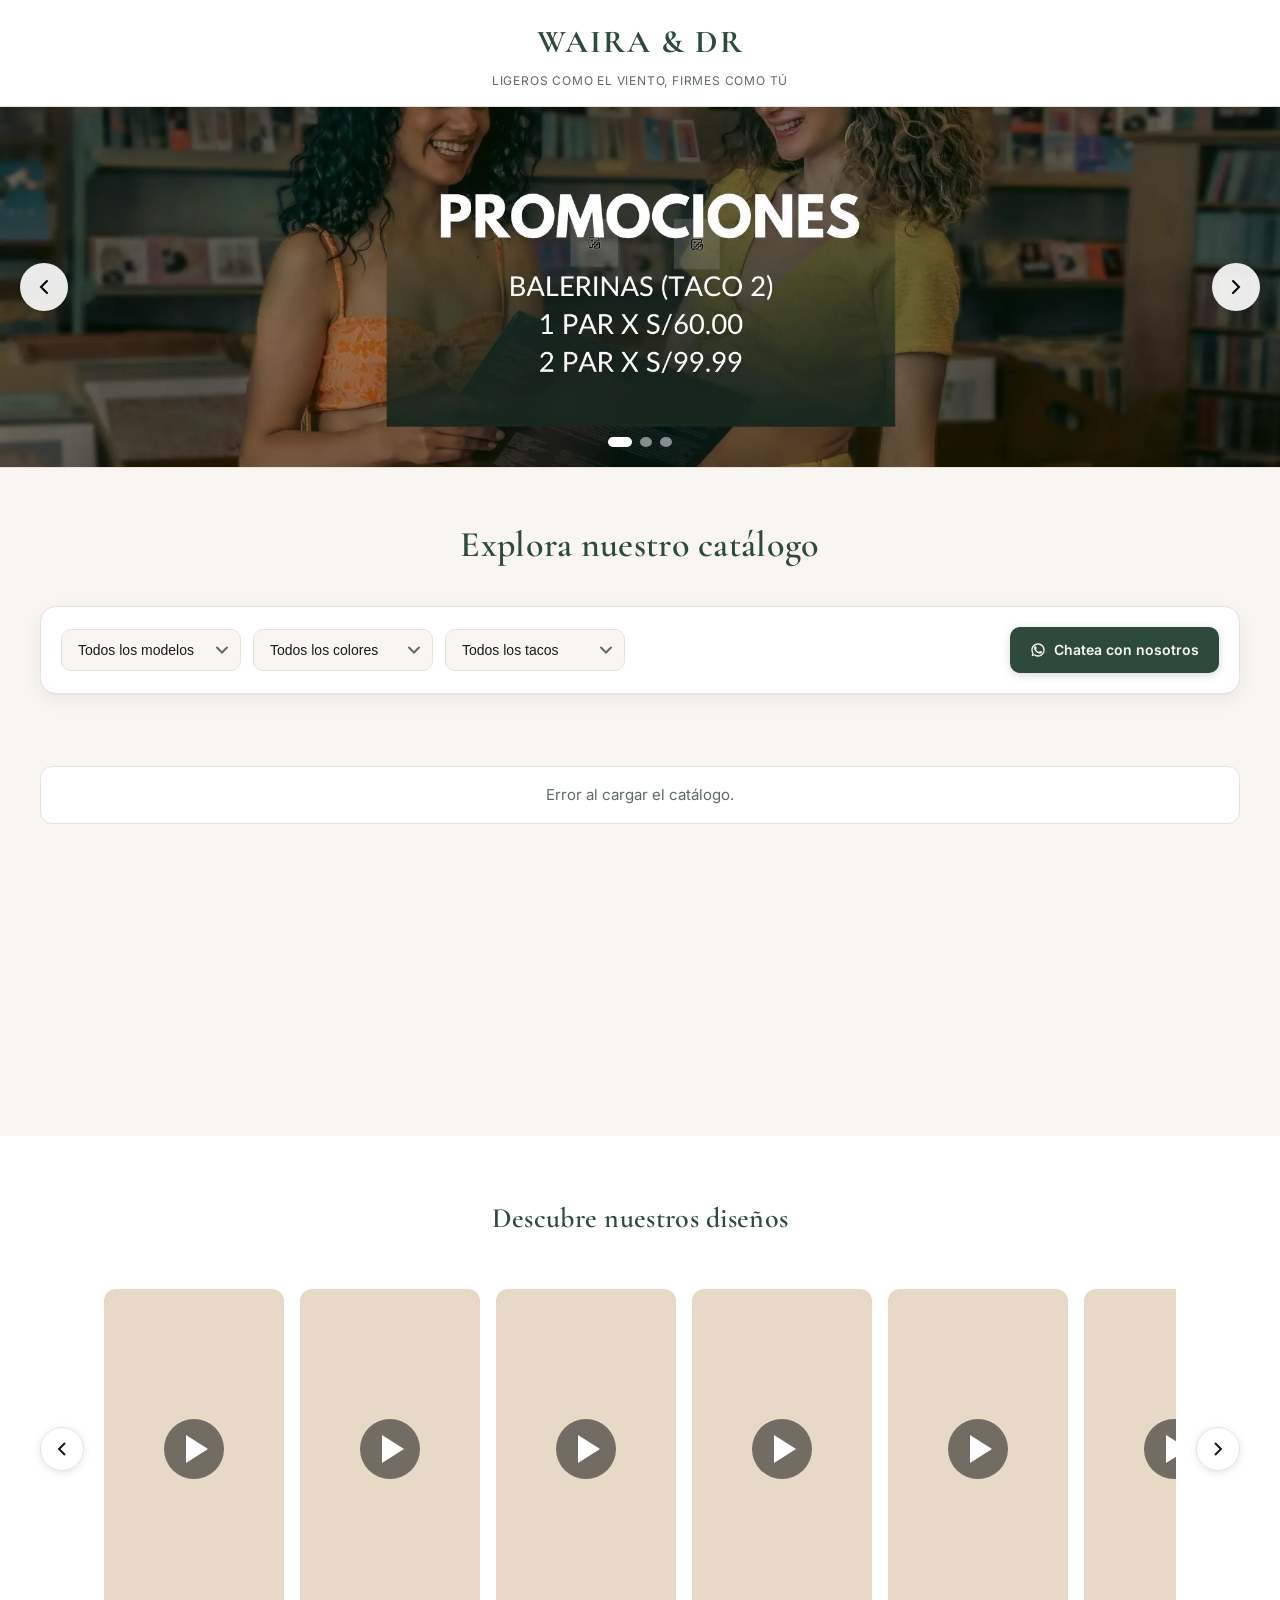
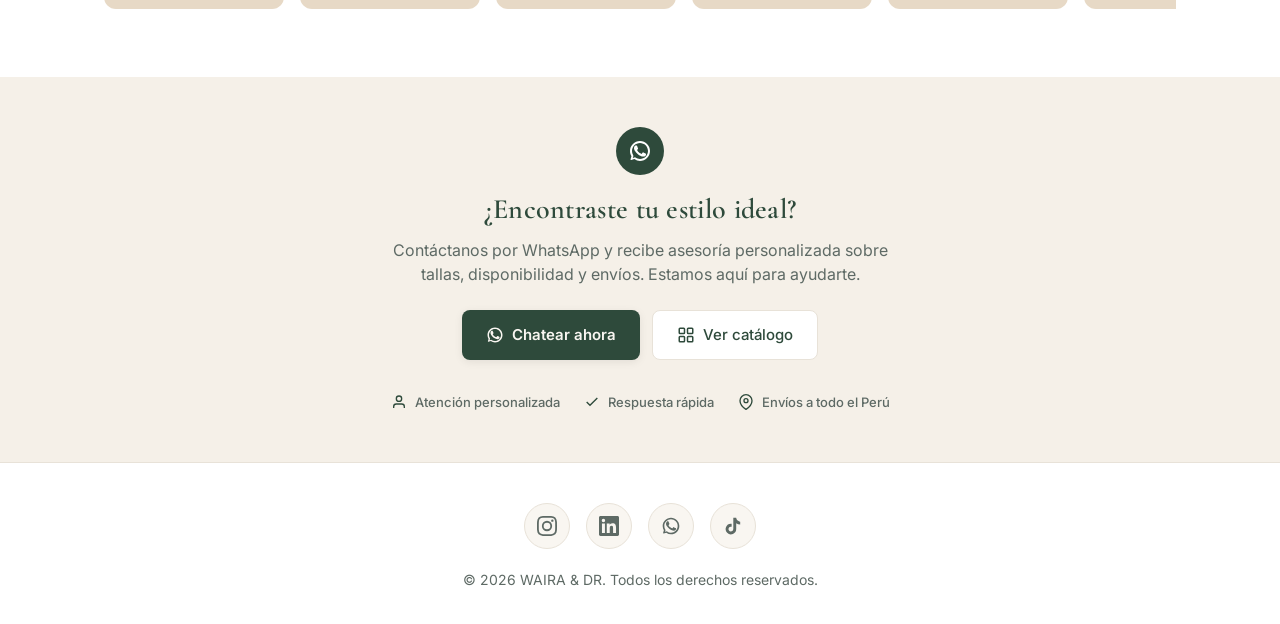
==== commit 4cbc0680: "se quitó el botón de actualizar del home (se ocultó) y se agregó el filtro de taco" ====
--- a/index.html
+++ b/index.html
@@ -69,18 +69,23 @@
           <select id="filtroColor" class="filter-select">
             <option value="" selected>Todos los colores</option>
           </select>
+          <select id="filtroTaco" class="filter-select">
+            <option value="" selected>Todos los tacos</option>
+          </select>
           <!-- <label class="filter-checkbox">
             <input type="checkbox" id="soloDisp">
             <span>Solo disponibles</span>
           </label> -->
         </div>
         <div class="action-buttons">
+          <!-- Botón actualizar comentado - mantener para uso futuro
           <button id="refresh" class="btn-refresh btn-secondary">
             <svg width="16" height="16" viewBox="0 0 24 24" fill="none" stroke="currentColor" stroke-width="2">
               <path d="M21.5 2v6h-6M2.5 22v-6h6M2 11.5a10 10 0 0 1 18.8-4.3M22 12.5a10 10 0 0 1-18.8 4.2"/>
             </svg>
             Actualizar
           </button>
+          -->
           <a href="https://wa.me/51906396063?text=Hola%2C%20tengo%20una%20consulta%20sobre%20sus%20productos" target="_blank" rel="noopener noreferrer" class="btn-refresh btn-primary">
             <svg width="16" height="16" viewBox="0 0 24 24" fill="none" xmlns="http://www.w3.org/2000/svg">
               <path d="M17.472 14.382c-.297-.149-1.758-.867-2.03-.967-.273-.099-.471-.148-.67.15-.197.297-.767.966-.94 1.164-.173.199-.347.223-.644.075-.297-.15-1.255-.463-2.39-1.475-.883-.788-1.48-1.761-1.653-2.059-.173-.297-.018-.458.13-.606.134-.133.298-.347.446-.52.149-.174.198-.298.298-.497.099-.198.05-.371-.025-.52-.075-.149-.669-1.612-.916-2.207-.242-.579-.487-.5-.669-.51-.173-.008-.371-.01-.57-.01-.198 0-.52.074-.792.372-.272.297-1.04 1.016-1.04 2.479 0 1.462 1.065 2.875 1.213 3.074.149.198 2.096 3.2 5.077 4.487.709.306 1.262.489 1.694.625.712.227 1.36.195 1.871.118.571-.085 1.758-.719 2.006-1.413.248-.694.248-1.289.173-1.413-.074-.124-.272-.198-.57-.347z" fill="currentColor"/>
--- a/styles.css
+++ b/styles.css
@@ -666,7 +666,7 @@
   overflow:hidden;
   cursor:pointer;
   transition:transform 0.3s ease, box-shadow 0.3s ease;
-  background:#000; /* Fondo negro mientras carga el video */
+  background:var(--champagne); /* Fondo suave mientras carga el video */
 }
 .video-thumb:hover{
   transform:scale(1.05);
@@ -677,6 +677,7 @@
   height:100%;
   object-fit:cover;
   pointer-events:none;
+  background:var(--champagne); /* Fondo para el video también */
 }
 .video-play-icon{
   position:absolute;
@@ -870,7 +871,7 @@
     padding:16px;
   }
   .video-modal-content{
-    max-width:100%;
+    max-width:calc(100% - 32px); /* Resta padding para margen derecho */
     border-radius:12px;
   }
   .video-modal-nav{
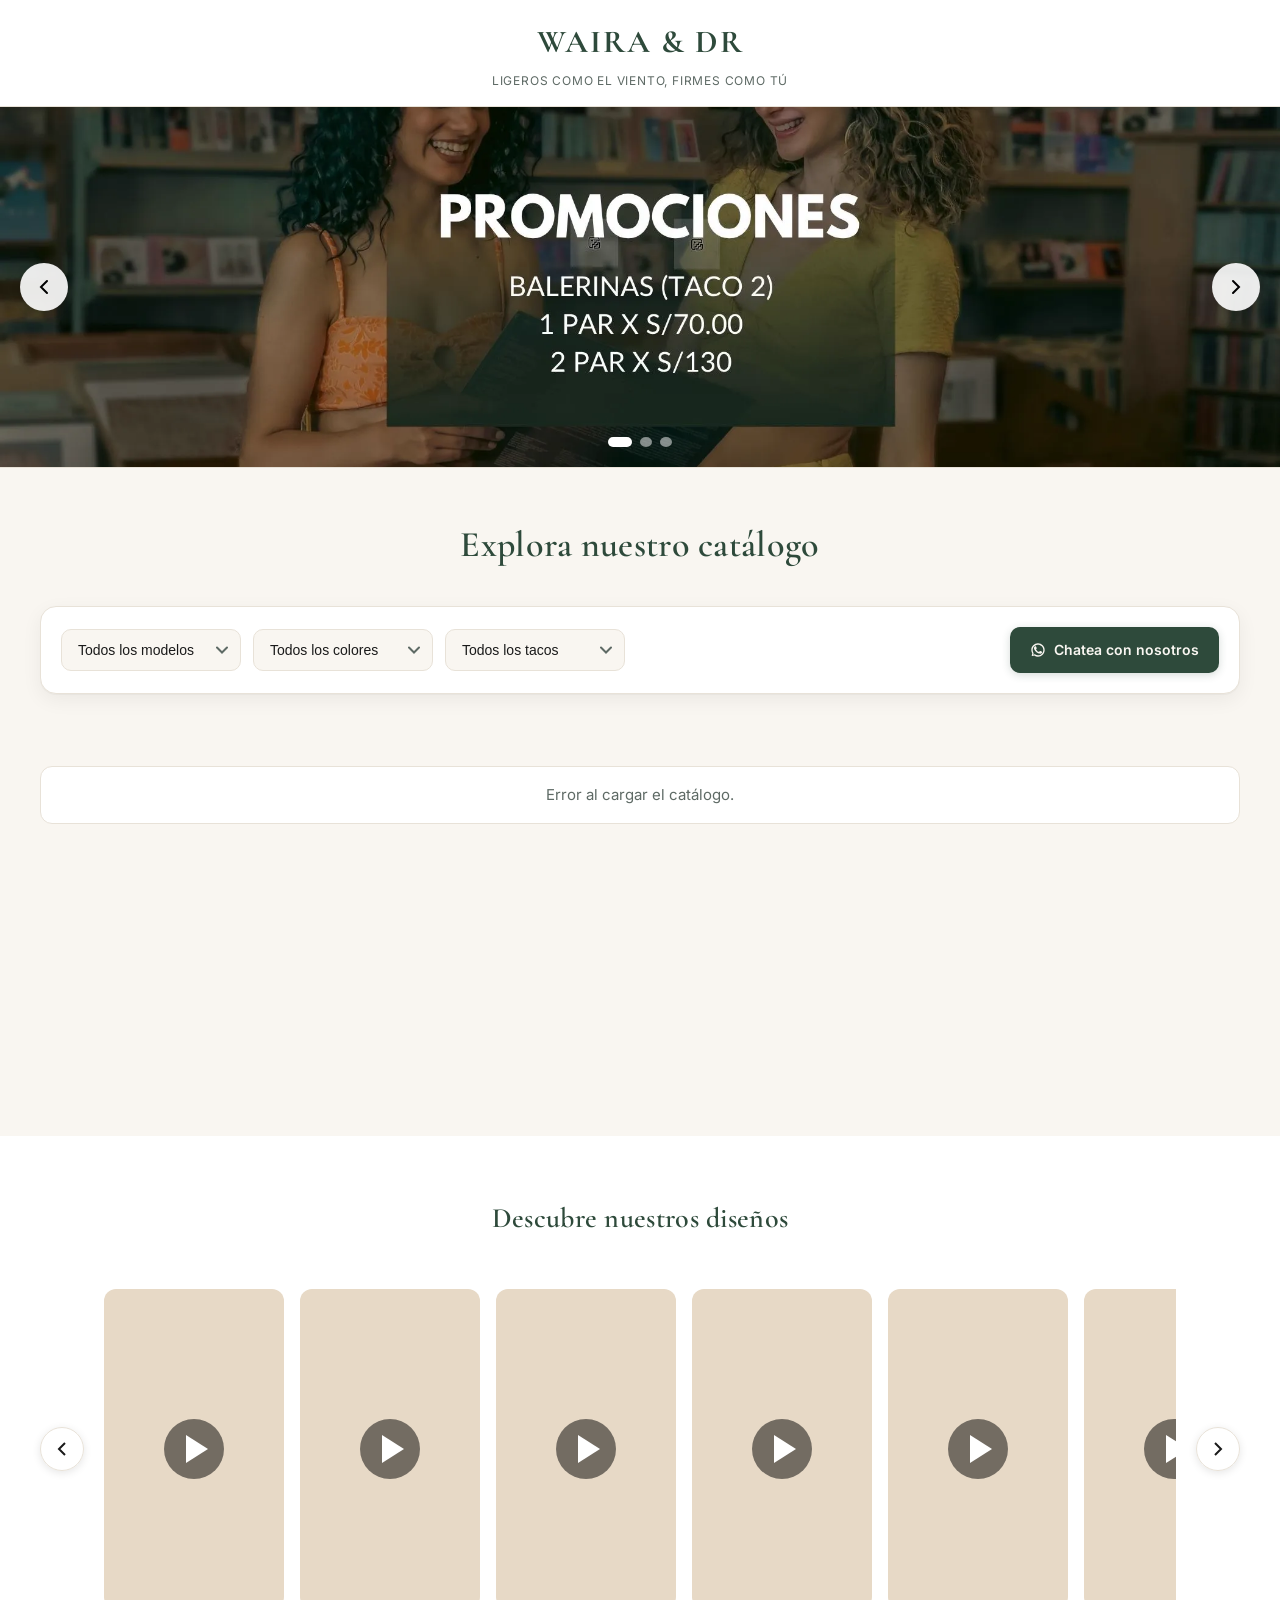
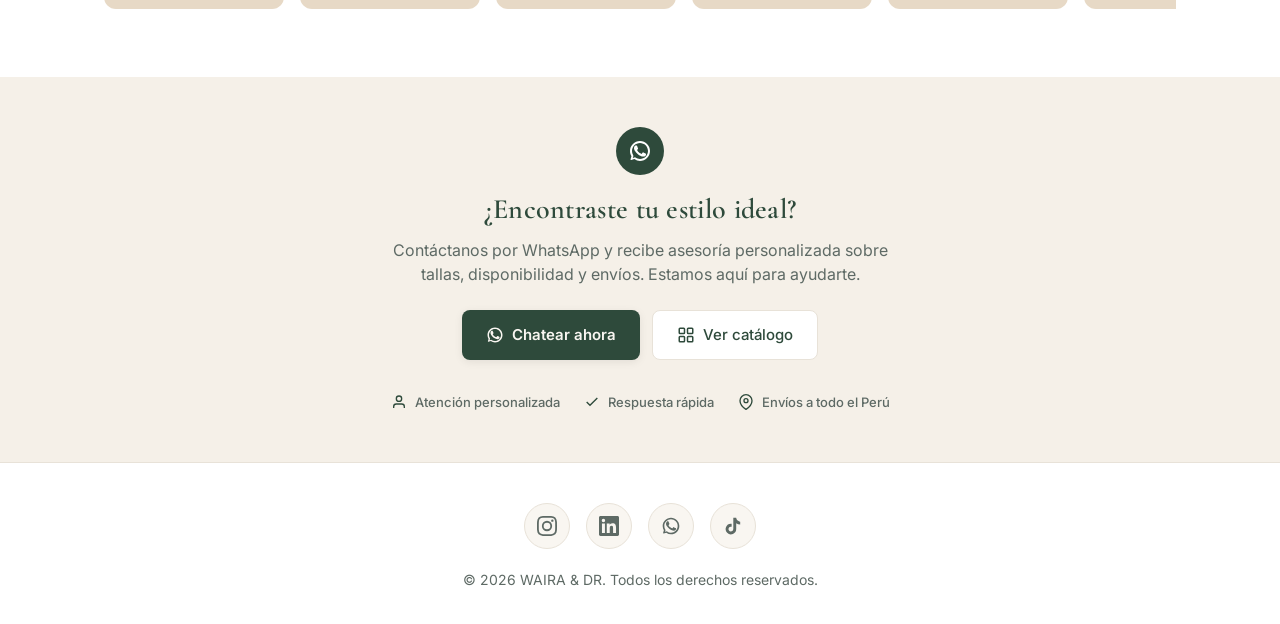
==== commit adcab8ad: "Se agregó etiqueta de google tag manager en index.html y producto.html" ====
--- a/index.html
+++ b/index.html
@@ -5,13 +5,28 @@
   <meta name="viewport" content="width=device-width, initial-scale=1" />
   <title>WAIRA & DR — Calzado femenino</title>
   <meta name="description" content="Calzado femenino con estética cálida. Descubre modelos por nombre y color, tallas disponibles y stock consolidado.">
+  
+    <!-- Google Tag Manager -->
+  <script>(function(w,d,s,l,i){w[l]=w[l]||[];w[l].push({'gtm.start':
+  new Date().getTime(),event:'gtm.js'});var f=d.getElementsByTagName(s)[0],
+  j=d.createElement(s),dl=l!='dataLayer'?'&l='+l:'';j.async=true;j.src=
+  'https://www.googletagmanager.com/gtm.js?id='+i+dl;f.parentNode.insertBefore(j,f);
+  })(window,document,'script','dataLayer','GTM-P3PKMRXD');</script>
+  <!-- End Google Tag Manager -->
+  
   <!-- Tipografías -->
   <link rel="preconnect" href="https://fonts.gstatic.com" crossorigin>
   <link rel="preconnect" href="https://fonts.googleapis.com">
   <link href="https://fonts.googleapis.com/css2?family=Cormorant+Garamond:wght@500;600;700&family=Inter:wght@400;500;600;700&display=swap" rel="stylesheet">
   <link rel="stylesheet" href="styles.css" />
 </head>
+
 <body>
+  <!-- Google Tag Manager (noscript) -->
+<noscript><iframe src="https://www.googletagmanager.com/ns.html?id=GTM-P3PKMRXD"
+height="0" width="0" style="display:none;visibility:hidden"></iframe></noscript>
+<!-- End Google Tag Manager (noscript) -->
+
   <!-- Header moderno -->
   <header class="hero-nav">
     <div class="hero-nav-content">
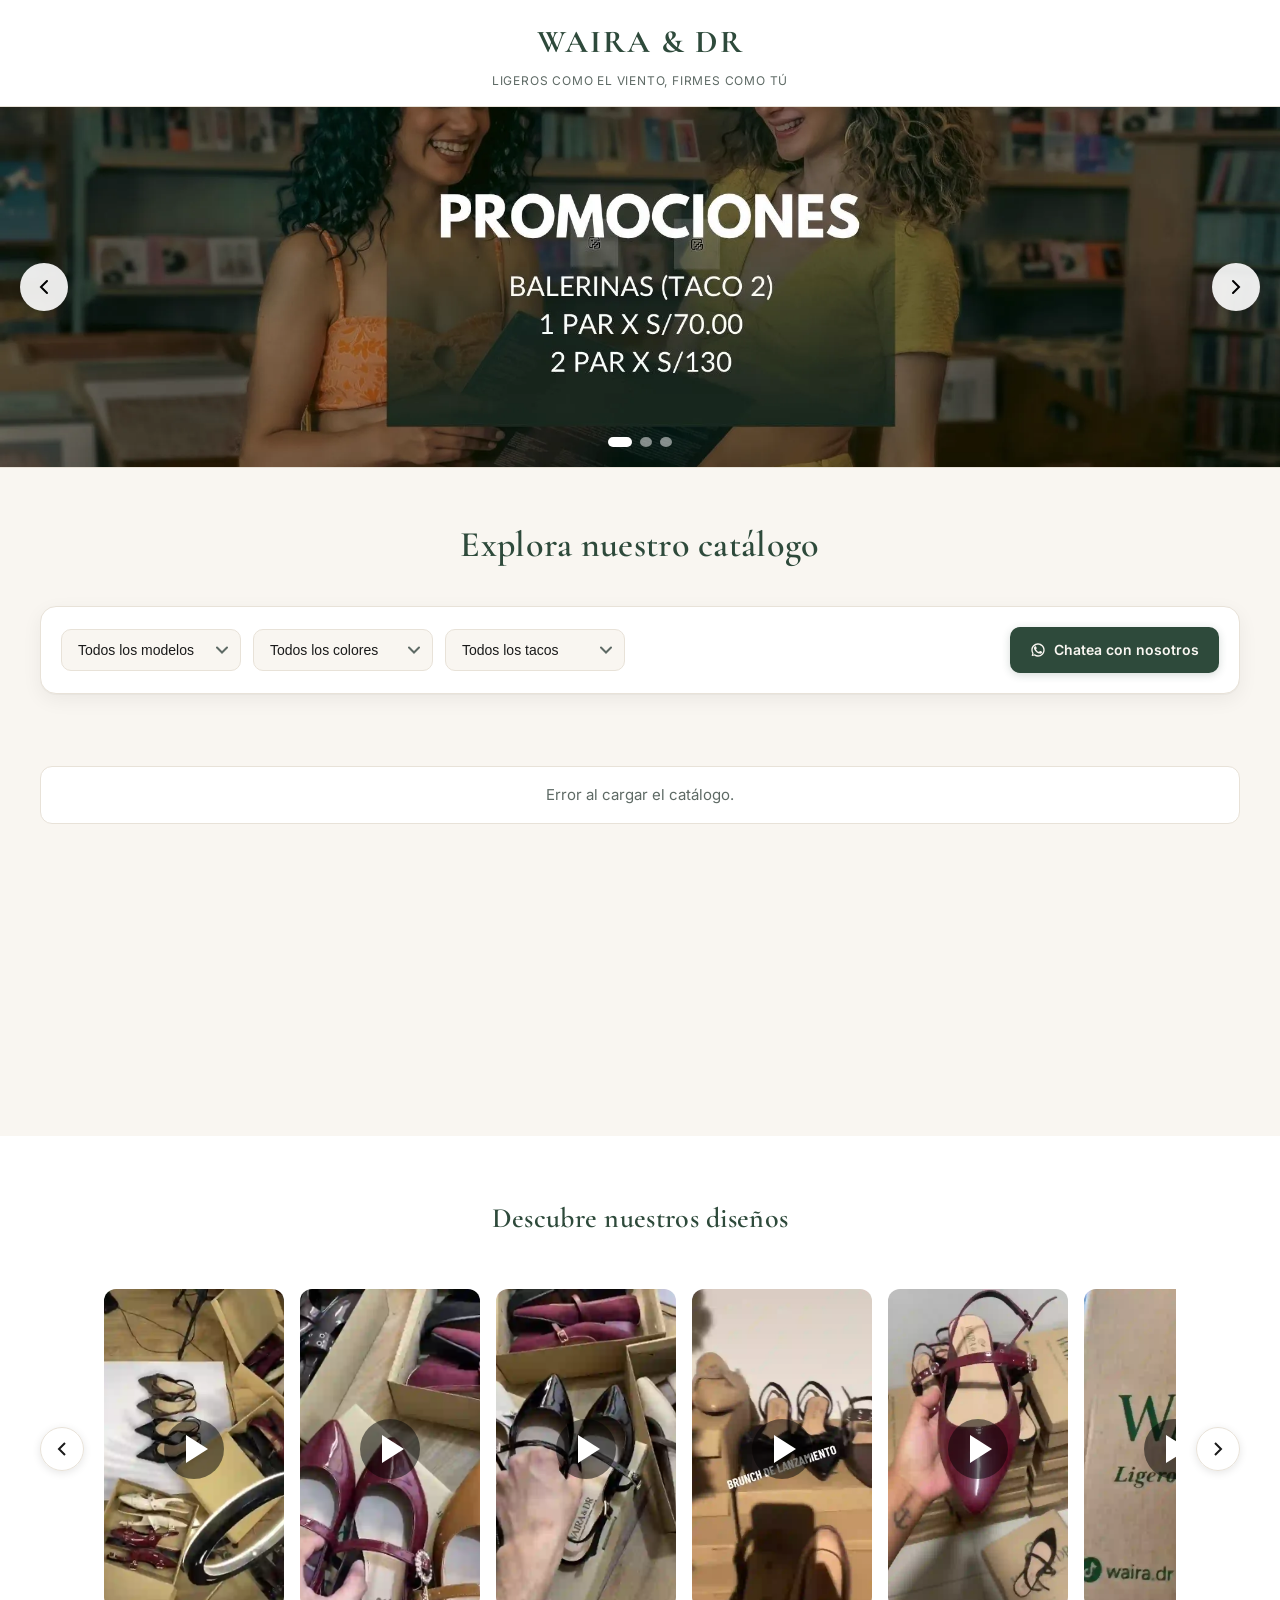
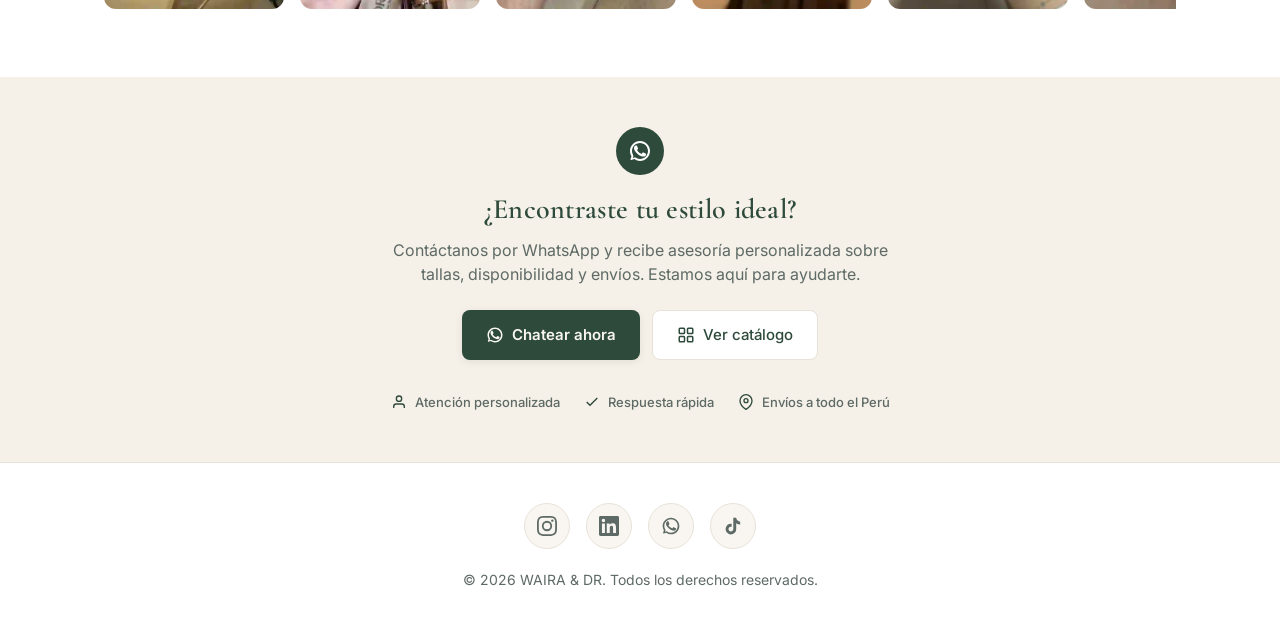
==== commit cd4a7343: "Mejorar tracking de eventos dataLayer para GTM/GA4 - Eliminar evento video_click (no necesario para " ====
--- a/index.html
+++ b/index.html
@@ -93,15 +93,16 @@
           </label> -->
         </div>
         <div class="action-buttons">
-          <!-- Botón actualizar comentado - mantener para uso futuro
+<!--
           <button id="refresh" class="btn-refresh btn-secondary">
             <svg width="16" height="16" viewBox="0 0 24 24" fill="none" stroke="currentColor" stroke-width="2">
               <path d="M21.5 2v6h-6M2.5 22v-6h6M2 11.5a10 10 0 0 1 18.8-4.3M22 12.5a10 10 0 0 1-18.8 4.2"/>
             </svg>
             Actualizar
+-->
+
           </button>
-          -->
-          <a href="https://wa.me/51906396063?text=Hola%2C%20tengo%20una%20consulta%20sobre%20sus%20productos" target="_blank" rel="noopener noreferrer" class="btn-refresh btn-primary">
+          <a href="https://wa.me/51906396063?text=Hola%2C%20tengo%20una%20consulta%20sobre%20sus%20productos" target="_blank" rel="noopener noreferrer" class="btn-refresh btn-primary" id="btnWhatsappHome">
             <svg width="16" height="16" viewBox="0 0 24 24" fill="none" xmlns="http://www.w3.org/2000/svg">
               <path d="M17.472 14.382c-.297-.149-1.758-.867-2.03-.967-.273-.099-.471-.148-.67.15-.197.297-.767.966-.94 1.164-.173.199-.347.223-.644.075-.297-.15-1.255-.463-2.39-1.475-.883-.788-1.48-1.761-1.653-2.059-.173-.297-.018-.458.13-.606.134-.133.298-.347.446-.52.149-.174.198-.298.298-.497.099-.198.05-.371-.025-.52-.075-.149-.669-1.612-.916-2.207-.242-.579-.487-.5-.669-.51-.173-.008-.371-.01-.57-.01-.198 0-.52.074-.792.372-.272.297-1.04 1.016-1.04 2.479 0 1.462 1.065 2.875 1.213 3.074.149.198 2.096 3.2 5.077 4.487.709.306 1.262.489 1.694.625.712.227 1.36.195 1.871.118.571-.085 1.758-.719 2.006-1.413.248-.694.248-1.289.173-1.413-.074-.124-.272-.198-.57-.347z" fill="currentColor"/>
               <path d="M12 2C6.477 2 2 6.477 2 12c0 1.89.525 3.66 1.438 5.168L2.546 20.2c-.157.47.302.928.772.772l3.032-.892A9.958 9.958 0 0012 22c5.523 0 10-4.477 10-10S17.523 2 12 2zm0 18c-1.706 0-3.305-.535-4.61-1.447l-.33-.233-2.246.66.66-2.246-.233-.33A7.958 7.958 0 014 12c0-4.411 3.589-8 8-8s8 3.589 8 8-3.589 8-8 8z" fill="currentColor"/>
@@ -131,7 +132,7 @@
         <div class="video-thumbnails" id="videoThumbnails">
           <!-- Video 1 -->
           <div class="video-thumb" data-video="assets/video/video-1.mp4">
-            <video muted playsinline preload="metadata">
+            <video muted playsinline preload="metadata" poster="assets/img/video-posters/video-1.webp">
               <source src="assets/video/video-1.mp4" type="video/mp4">
             </video>
             <div class="video-play-icon">
@@ -143,7 +144,7 @@
 
           <!-- Video 2 -->
           <div class="video-thumb" data-video="assets/video/video-2.mp4">
-            <video muted playsinline preload="metadata">
+            <video muted playsinline preload="metadata" poster="assets/img/video-posters/video-2.webp">
               <source src="assets/video/video-2.mp4" type="video/mp4">
             </video>
             <div class="video-play-icon">
@@ -155,7 +156,7 @@
 
           <!-- Video 3 -->
           <div class="video-thumb" data-video="assets/video/video-3.mp4">
-            <video muted playsinline preload="metadata">
+            <video muted playsinline preload="metadata" poster="assets/img/video-posters/video-3.webp">
               <source src="assets/video/video-3.mp4" type="video/mp4">
             </video>
             <div class="video-play-icon">
@@ -167,7 +168,7 @@
 
           <!-- Video 4 -->
           <div class="video-thumb" data-video="assets/video/video-4.mp4">
-            <video muted playsinline preload="metadata">
+            <video muted playsinline preload="metadata" poster="assets/img/video-posters/video-4.webp">
               <source src="assets/video/video-4.mp4" type="video/mp4">
             </video>
             <div class="video-play-icon">
@@ -179,7 +180,7 @@
 
           <!-- Video 5 -->
           <div class="video-thumb" data-video="assets/video/video-5.mp4">
-            <video muted playsinline preload="metadata">
+            <video muted playsinline preload="metadata" poster="assets/img/video-posters/video-5.webp">
               <source src="assets/video/video-5.mp4" type="video/mp4">
             </video>
             <div class="video-play-icon">
@@ -191,7 +192,7 @@
 
           <!-- Video 6 -->
           <div class="video-thumb" data-video="assets/video/video-6.mp4">
-            <video muted playsinline preload="metadata">
+            <video muted playsinline preload="metadata" poster="assets/img/video-posters/video-6.webp">
               <source src="assets/video/video-6.mp4" type="video/mp4">
             </video>
             <div class="video-play-icon">
@@ -203,7 +204,7 @@
 
           <!-- Video 7 -->
           <div class="video-thumb" data-video="assets/video/video-7.mp4">
-            <video muted playsinline preload="metadata">
+            <video muted playsinline preload="metadata" poster="assets/img/video-posters/video-7.webp">
               <source src="assets/video/video-7.mp4" type="video/mp4">
             </video>
             <div class="video-play-icon">
@@ -215,7 +216,7 @@
 
           <!-- Video 8 -->
           <div class="video-thumb" data-video="assets/video/video-8.mp4">
-            <video muted playsinline preload="metadata">
+            <video muted playsinline preload="metadata" poster="assets/img/video-posters/video-8.webp">
               <source src="assets/video/video-8.mp4" type="video/mp4">
             </video>
             <div class="video-play-icon">
@@ -278,7 +279,7 @@
       <p class="cta-subtitle">Contáctanos por WhatsApp y recibe asesoría personalizada sobre tallas, disponibilidad y envíos. Estamos aquí para ayudarte.</p>
 
       <div class="cta-buttons">
-        <a href="https://wa.me/51906396063?text=Hola%2C%20me%20interesa%20conocer%20más%20sobre%20sus%20productos" target="_blank" rel="noopener noreferrer" class="btn-cta-primary">
+        <a href="https://wa.me/51906396063?text=Hola%2C%20me%20interesa%20conocer%20más%20sobre%20sus%20productos" target="_blank" rel="noopener noreferrer" class="btn-cta-primary" id="btnWhatsappCTA">
           <svg viewBox="0 0 24 24" fill="none" xmlns="http://www.w3.org/2000/svg">
             <path d="M17.472 14.382c-.297-.149-1.758-.867-2.03-.967-.273-.099-.471-.148-.67.15-.197.297-.767.966-.94 1.164-.173.199-.347.223-.644.075-.297-.15-1.255-.463-2.39-1.475-.883-.788-1.48-1.761-1.653-2.059-.173-.297-.018-.458.13-.606.134-.133.298-.347.446-.52.149-.174.198-.298.298-.497.099-.198.05-.371-.025-.52-.075-.149-.669-1.612-.916-2.207-.242-.579-.487-.5-.669-.51-.173-.008-.371-.01-.57-.01-.198 0-.52.074-.792.372-.272.297-1.04 1.016-1.04 2.479 0 1.462 1.065 2.875 1.213 3.074.149.198 2.096 3.2 5.077 4.487.709.306 1.262.489 1.694.625.712.227 1.36.195 1.871.118.571-.085 1.758-.719 2.006-1.413.248-.694.248-1.289.173-1.413-.074-.124-.272-.198-.57-.347z" fill="currentColor"/>
             <path d="M12 2C6.477 2 2 6.477 2 12c0 1.89.525 3.66 1.438 5.168L2.546 20.2c-.157.47.302.928.772.772l3.032-.892A9.958 9.958 0 0012 22c5.523 0 10-4.477 10-10S17.523 2 12 2zm0 18c-1.706 0-3.305-.535-4.61-1.447l-.33-.233-2.246.66.66-2.246-.233-.33A7.958 7.958 0 014 12c0-4.411 3.589-8 8-8s8 3.589 8 8-3.589 8-8 8z" fill="currentColor"/>
@@ -554,6 +555,48 @@
         showNextVideo();
       }
     });
+
+    // === DATALAYER: whatsapp_click ===
+    const btnWhatsappHome = document.getElementById('btnWhatsappHome');
+    if(btnWhatsappHome) {
+      btnWhatsappHome.addEventListener('click', function() {
+        window.dataLayer = window.dataLayer || [];
+        window.dataLayer.push({
+          event: 'whatsapp_click',
+          button_location: 'home_catalog',
+          button_text: 'Chatea con nosotros'
+        });
+      });
+    }
+
+    const btnWhatsappCTA = document.getElementById('btnWhatsappCTA');
+    if(btnWhatsappCTA) {
+      btnWhatsappCTA.addEventListener('click', function() {
+        window.dataLayer = window.dataLayer || [];
+        window.dataLayer.push({
+          event: 'whatsapp_click',
+          button_location: 'home_cta_bottom',
+          button_text: 'Chatear ahora'
+        });
+      });
+    }
+
+    // === DATALAYER: social_click (redes sociales del footer) ===
+    const socialLinks = document.querySelectorAll('.social-link');
+    socialLinks.forEach(link => {
+      link.addEventListener('click', function(e) {
+        const socialNetwork = this.getAttribute('aria-label') || 'unknown';
+        const socialUrl = this.getAttribute('href');
+
+        window.dataLayer = window.dataLayer || [];
+        window.dataLayer.push({
+          event: 'social_click',
+          social_network: socialNetwork,
+          social_url: socialUrl,
+          page_location: 'home'
+        });
+      });
+    });
   </script>
 
   <script src="main.js"></script>
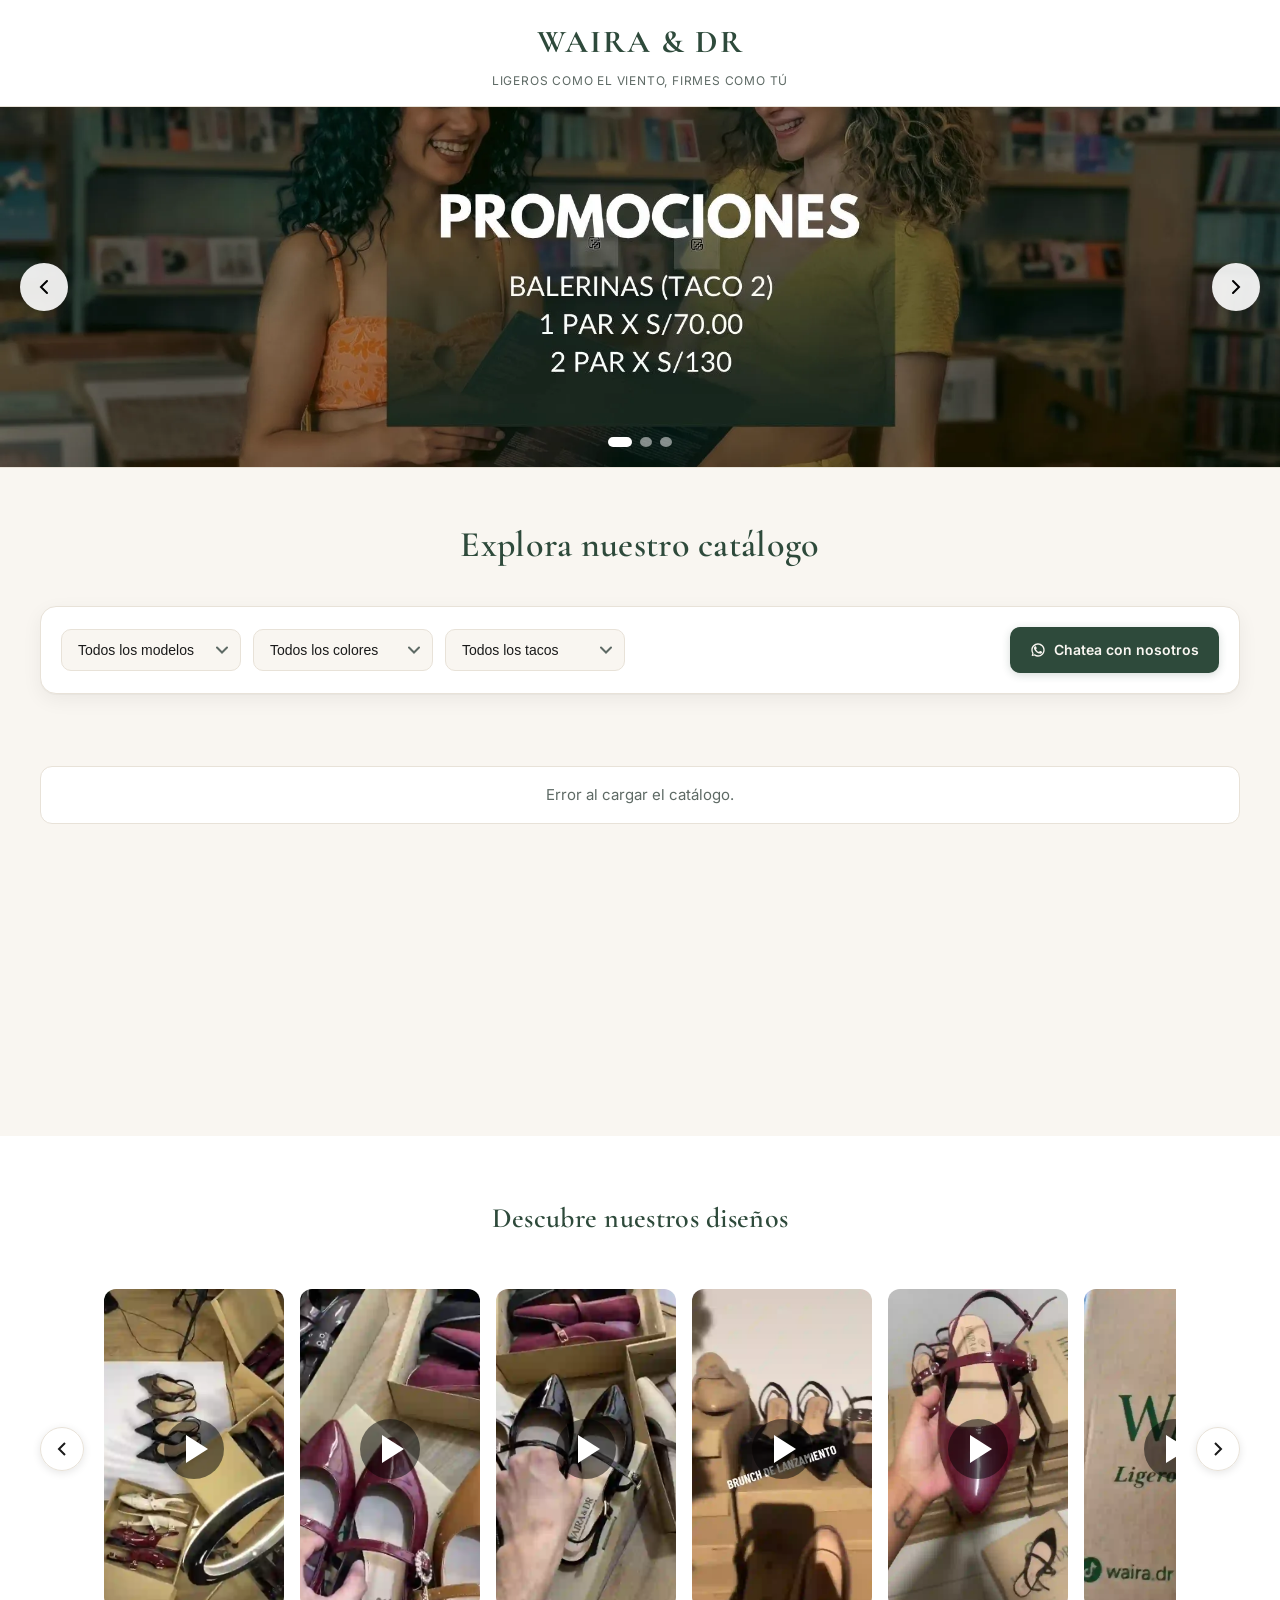
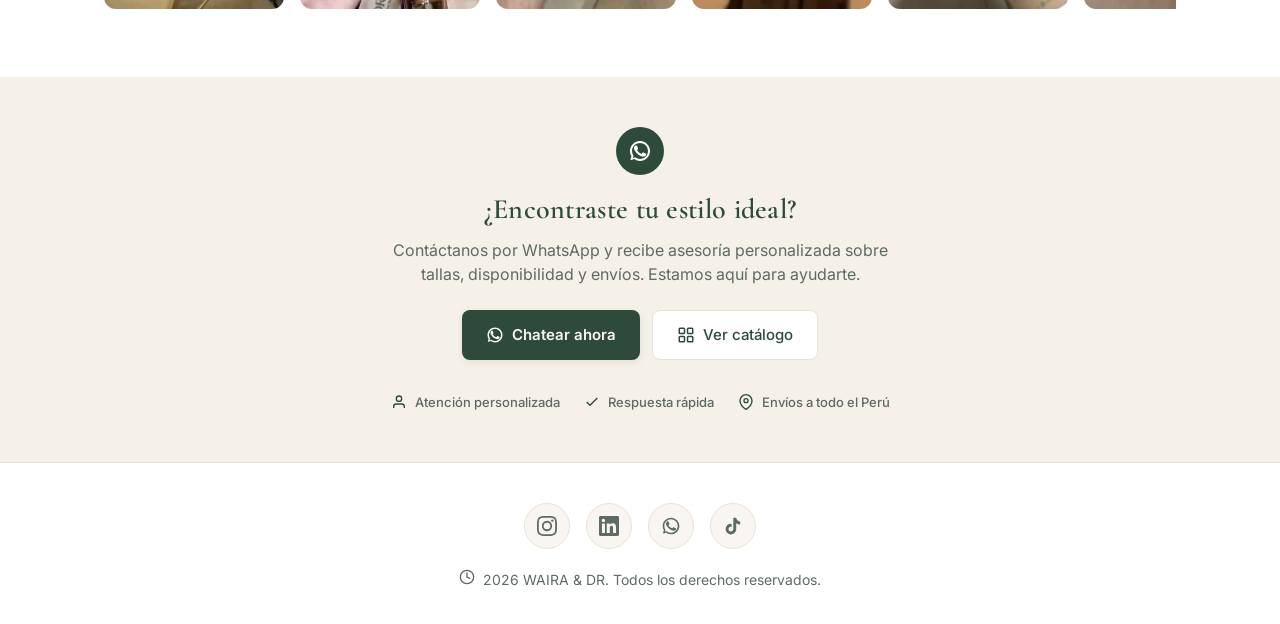
==== commit 45595657: "Agregar botón de actualización de caché en footer" ====
--- a/index.html
+++ b/index.html
@@ -5,7 +5,14 @@
   <meta name="viewport" content="width=device-width, initial-scale=1" />
   <title>WAIRA & DR — Calzado femenino</title>
   <meta name="description" content="Calzado femenino con estética cálida. Descubre modelos por nombre y color, tallas disponibles y stock consolidado.">
-  
+
+  <!-- Favicon -->
+  <link rel="icon" type="image/png" sizes="32x32" href="assets/img/favicon/favicon-32x32.png">
+  <link rel="icon" type="image/png" sizes="16x16" href="assets/img/favicon/favicon-16x16.png">
+  <link rel="apple-touch-icon" sizes="180x180" href="assets/img/favicon/apple-touch-icon.png">
+  <link rel="icon" type="image/png" sizes="192x192" href="assets/img/favicon/android-chrome-192x192.png">
+  <link rel="icon" type="image/png" sizes="512x512" href="assets/img/favicon/android-chrome-512x512.png">
+
     <!-- Google Tag Manager -->
   <script>(function(w,d,s,l,i){w[l]=w[l]||[];w[l].push({'gtm.start':
   new Date().getTime(),event:'gtm.js'});var f=d.getElementsByTagName(s)[0],
@@ -350,13 +357,48 @@
         </a>
       </div>
 
-      <p class="footer-text">&copy; <span id="year"></span> WAIRA & DR. Todos los derechos reservados.</p>
+      <p class="footer-text">
+        <span id="refreshIcon" style="cursor: pointer; display: inline-flex; align-items: center; transition: transform 0.3s;" title="Actualizar catálogo">
+          <svg width="16" height="16" viewBox="0 0 24 24" fill="none" xmlns="http://www.w3.org/2000/svg" style="margin-right: 4px;">
+            <circle cx="12" cy="12" r="10" stroke="currentColor" stroke-width="2" fill="none"/>
+            <path d="M12 6v6l4 2" stroke="currentColor" stroke-width="2" stroke-linecap="round"/>
+          </svg>
+        </span>
+        <span id="year"></span> WAIRA & DR. Todos los derechos reservados.
+      </p>
     </div>
   </footer>
 
   <script>
     // Año dinámico en footer
     document.getElementById('year').textContent = new Date().getFullYear();
+
+    // Botón de actualizar catálogo (ícono del footer)
+    const refreshIcon = document.getElementById('refreshIcon');
+    if (refreshIcon) {
+      refreshIcon.addEventListener('click', function() {
+        // Animación de rotación
+        this.style.transform = 'rotate(360deg)';
+        setTimeout(() => { this.style.transform = 'rotate(0deg)'; }, 300);
+
+        // Limpiar caché
+        localStorage.removeItem('waira_catalog_cache');
+        console.log('🗑️ Caché limpiado manualmente desde footer');
+
+        // Recargar página para forzar nueva descarga
+        setTimeout(() => {
+          location.reload();
+        }, 300);
+      });
+
+      // Cambiar cursor y efecto hover
+      refreshIcon.addEventListener('mouseenter', function() {
+        this.style.opacity = '0.7';
+      });
+      refreshIcon.addEventListener('mouseleave', function() {
+        this.style.opacity = '1';
+      });
+    }
 
     // ===== CARRUSEL =====
     const track = document.getElementById('carouselTrack');
